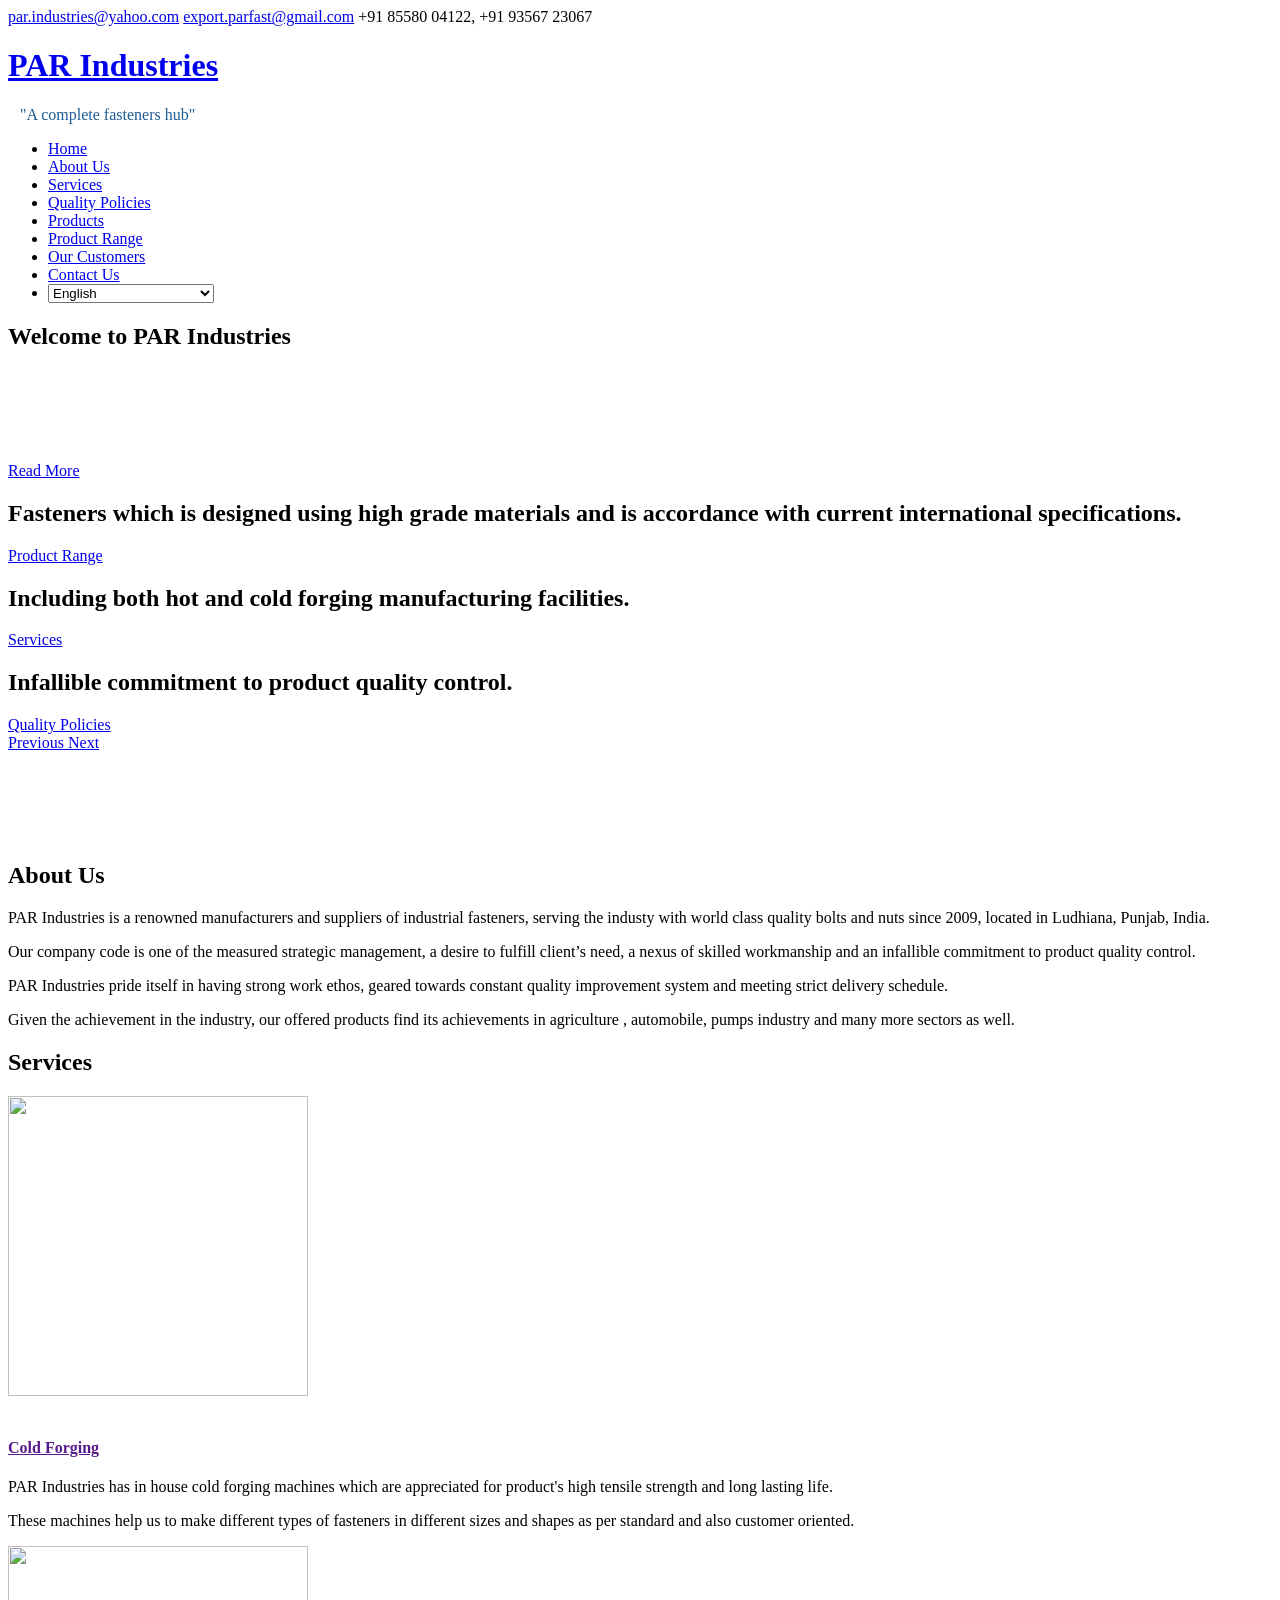
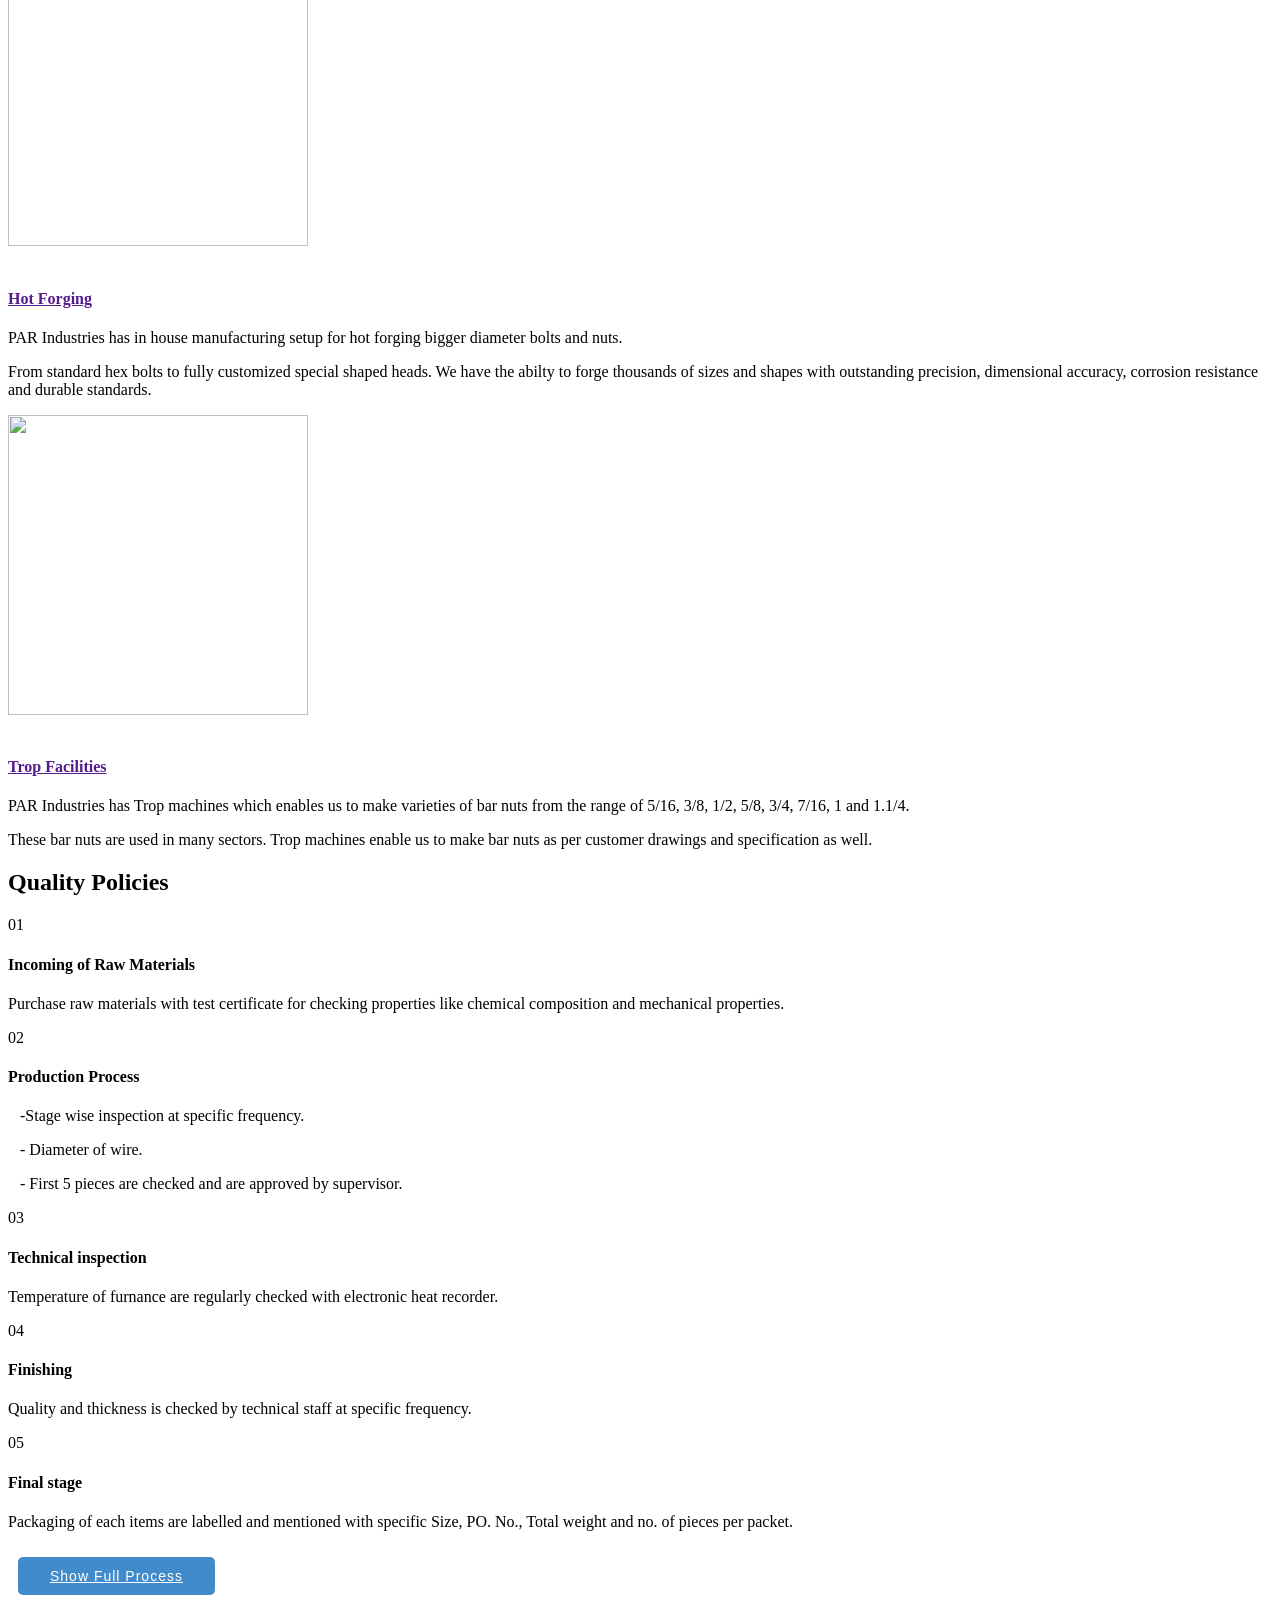
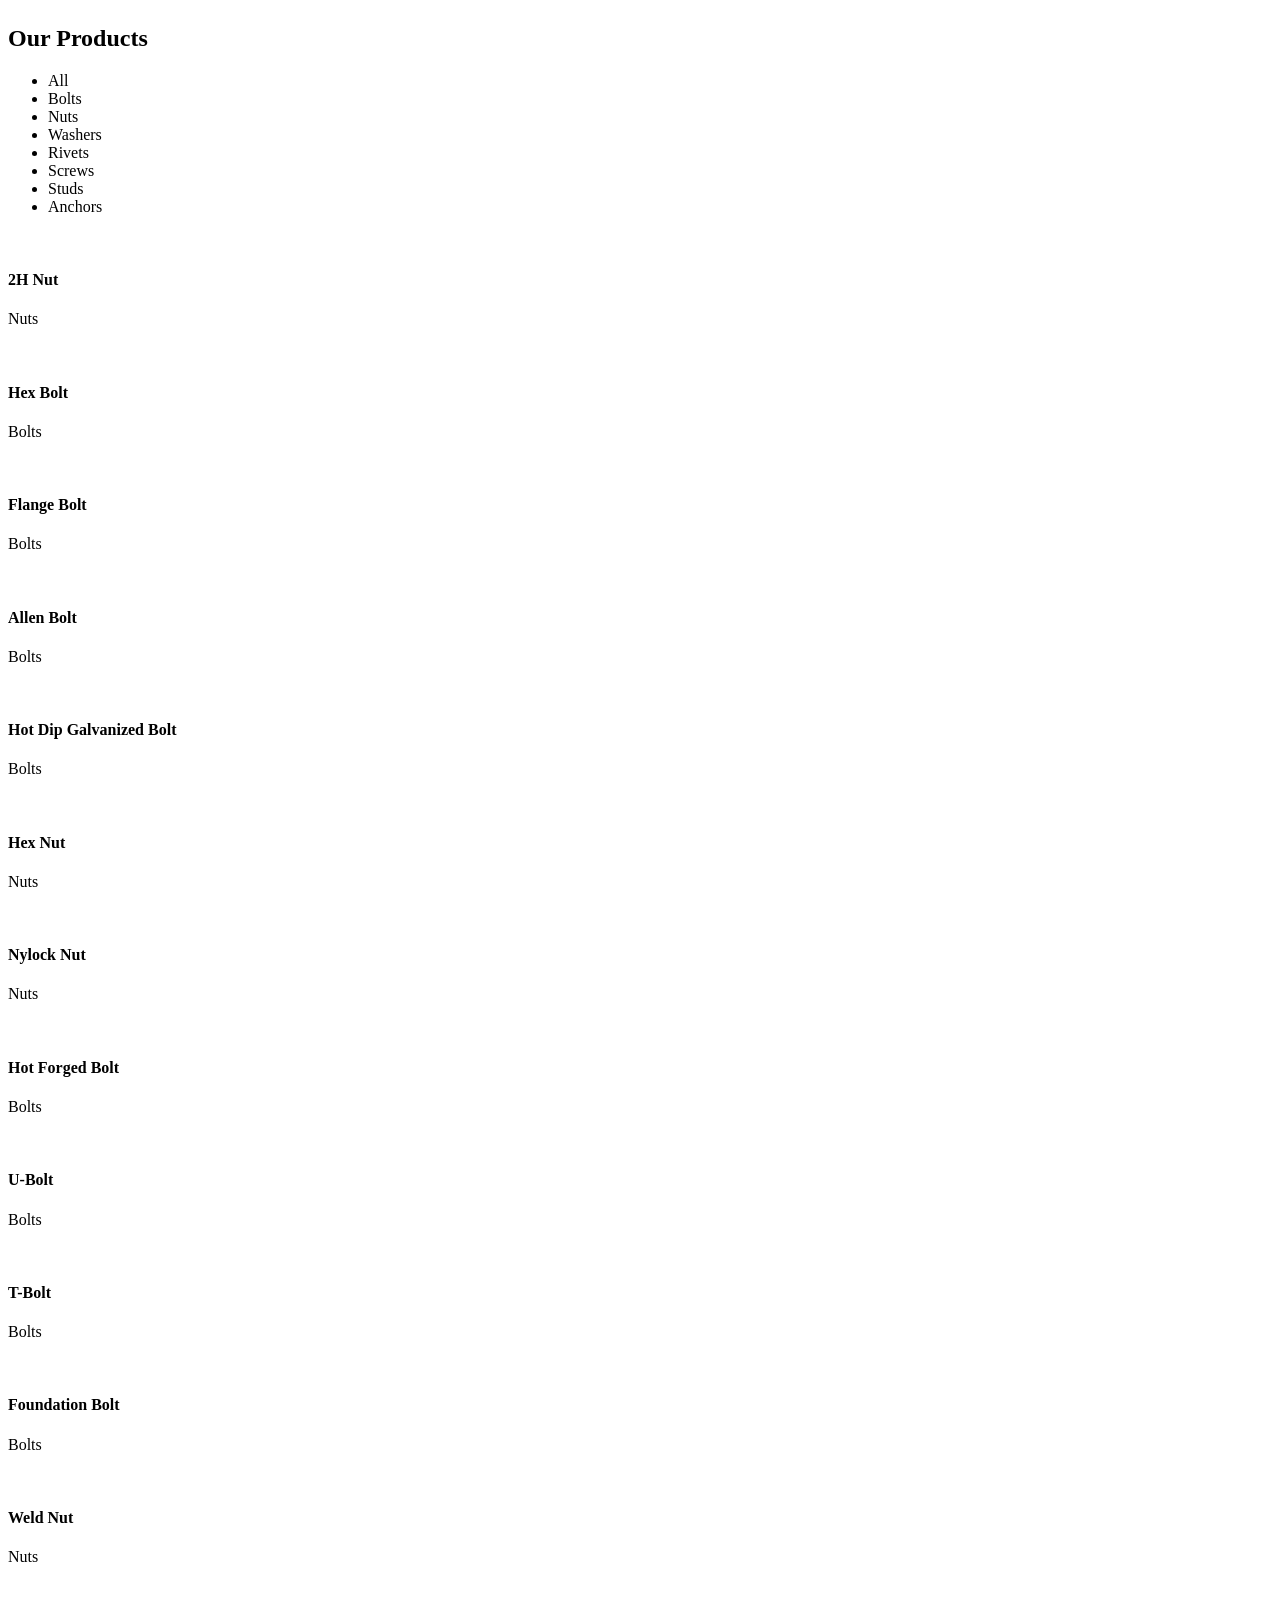
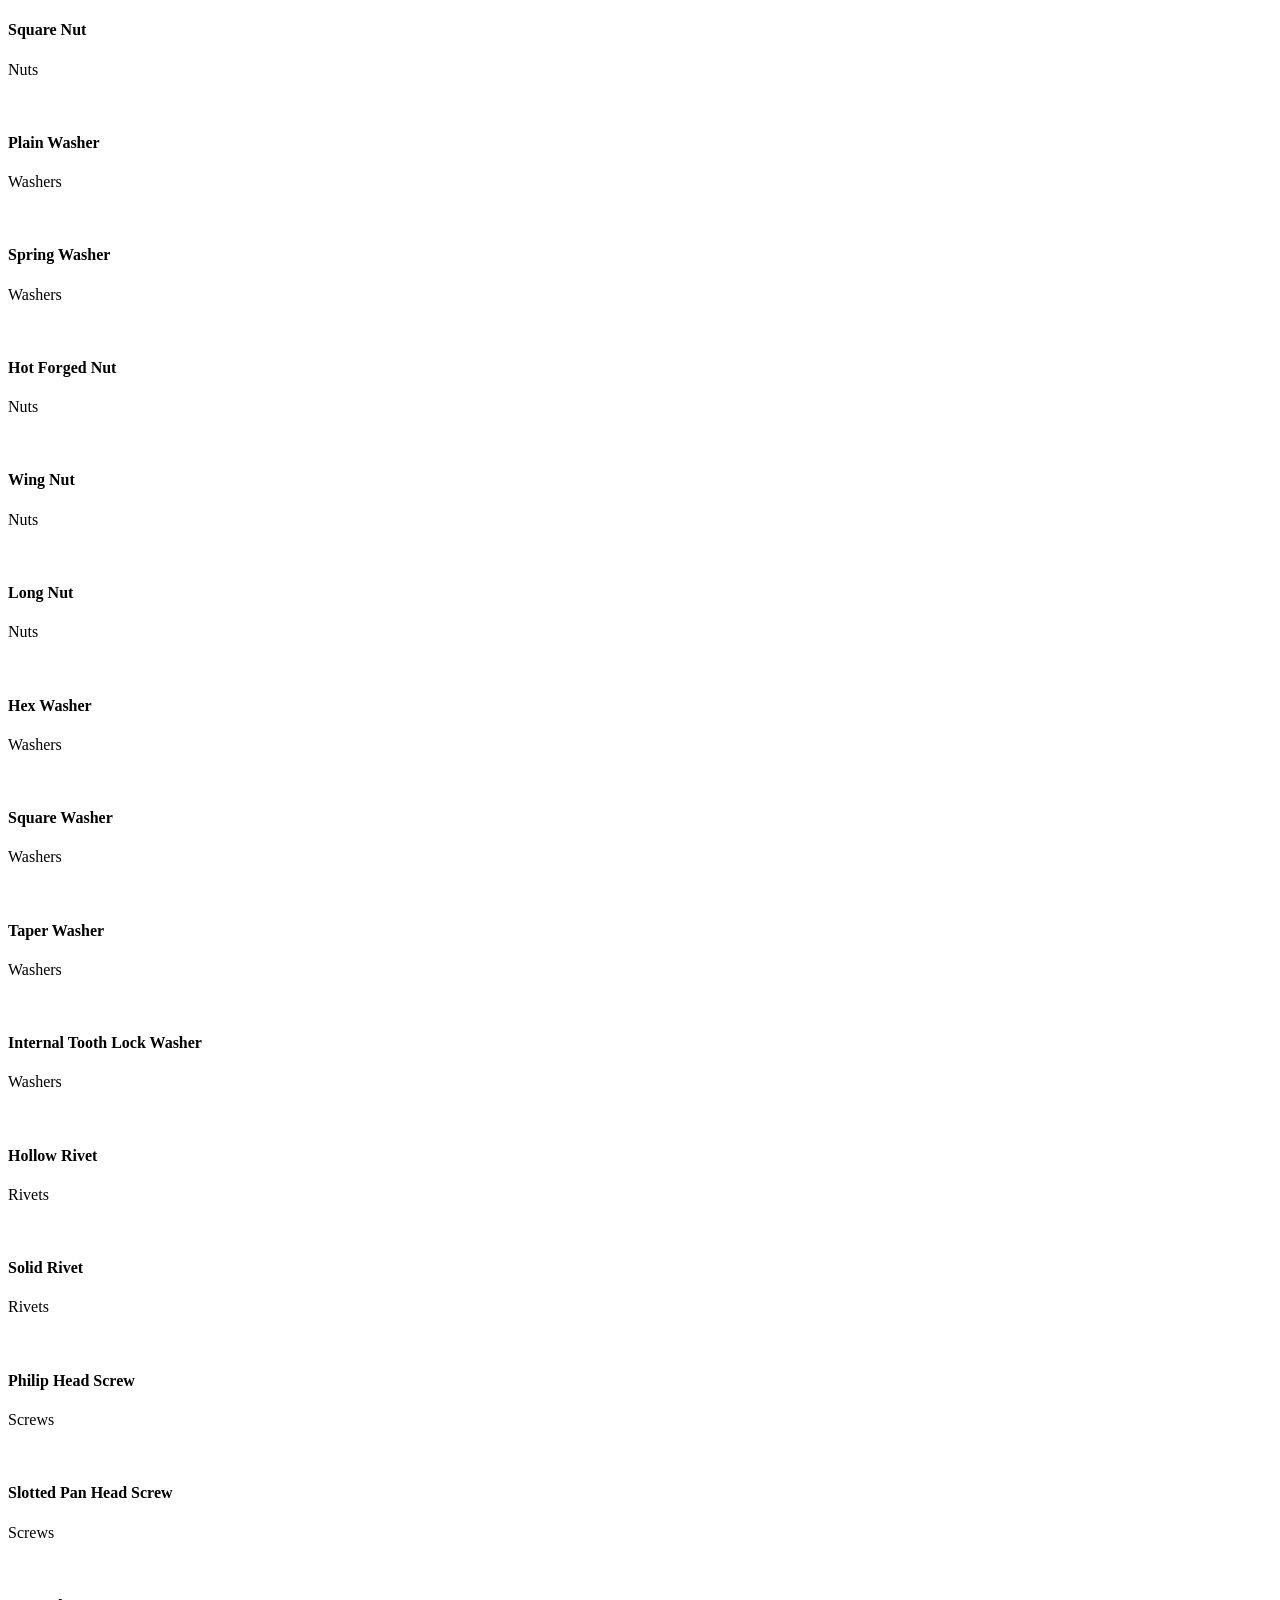
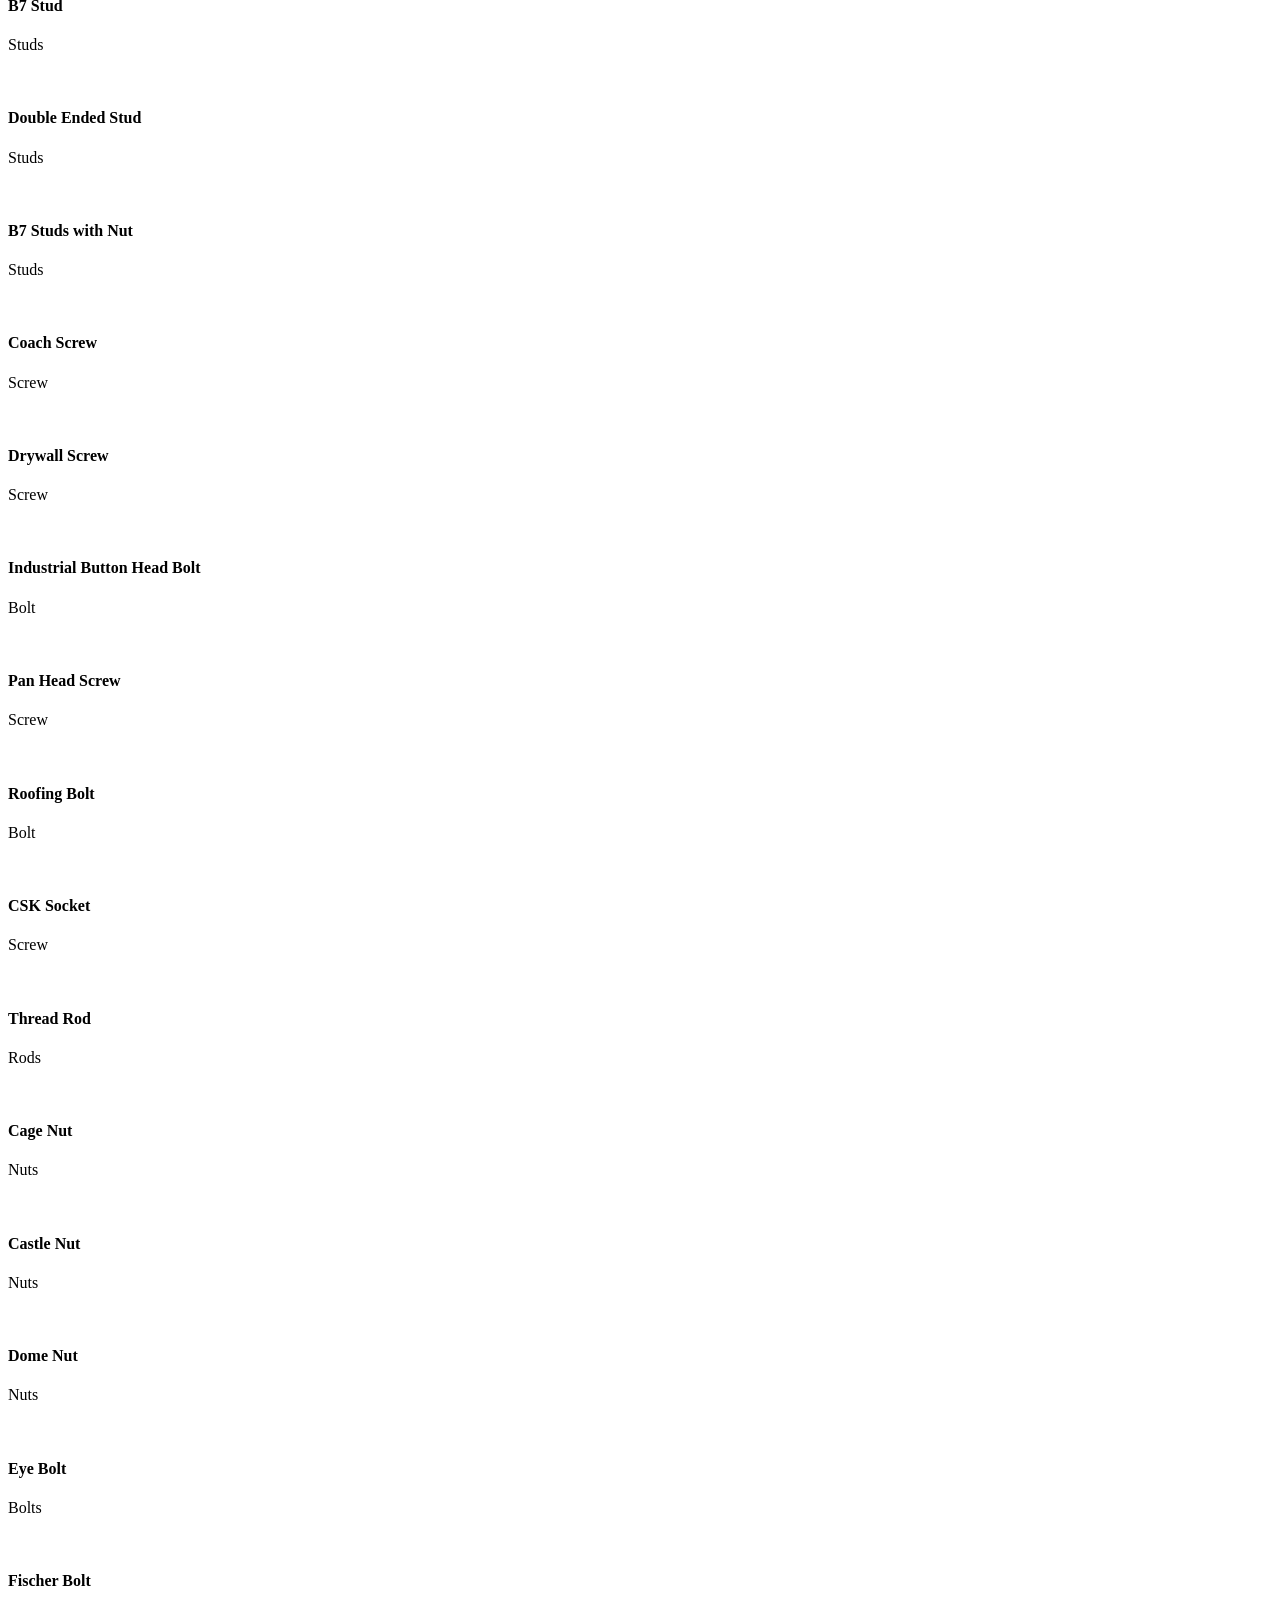
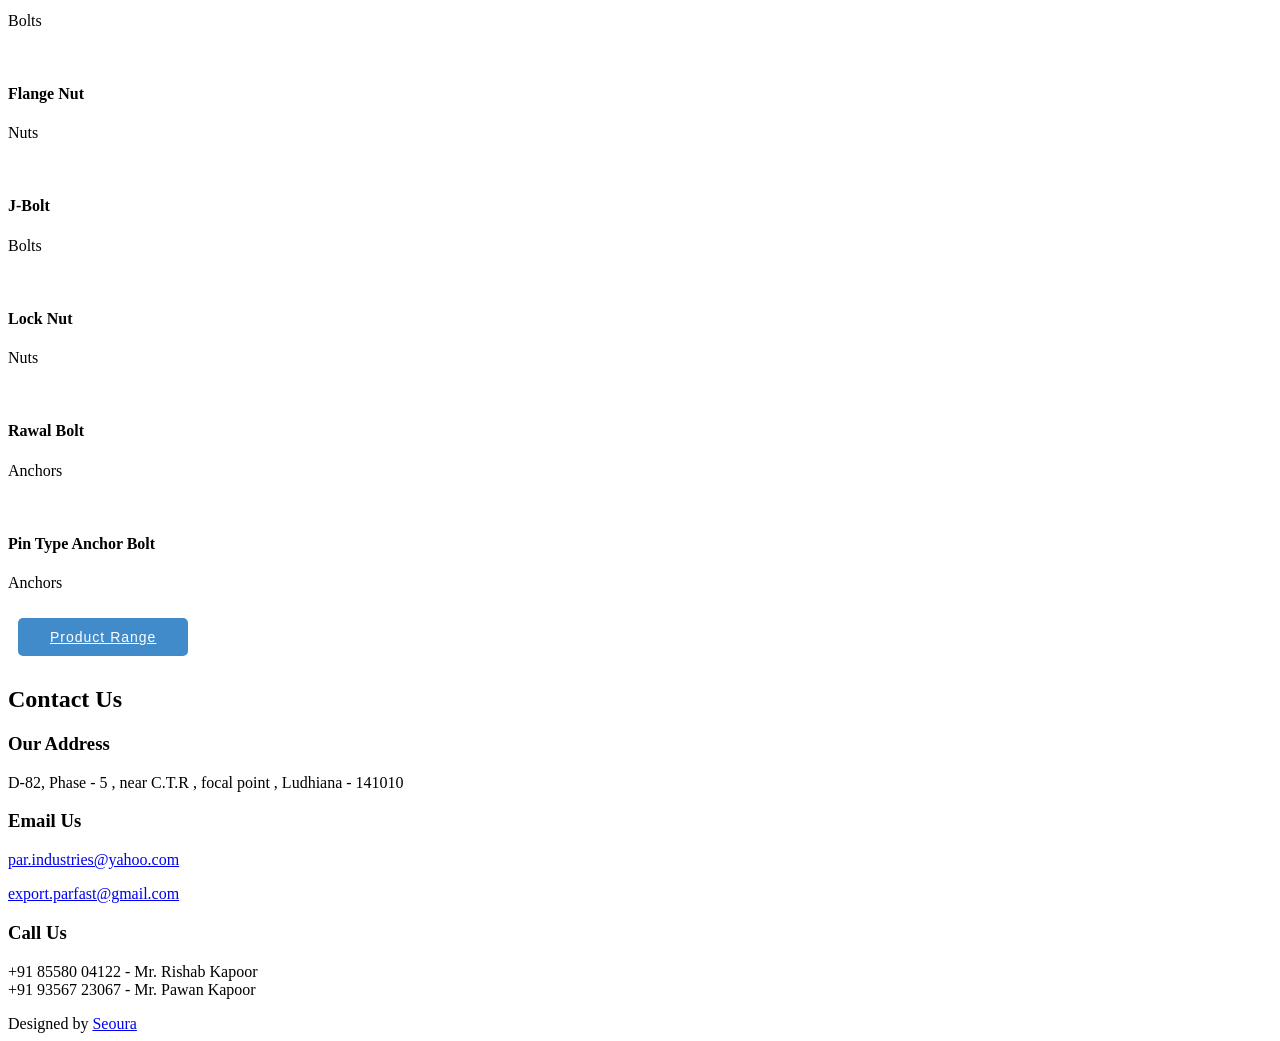
==== index.html @ 29e4476e "Add files via upload" ====
<!DOCTYPE html>
<html lang="en">

<head>
  <meta charset="utf-8">
  <meta content="width=device-width, initial-scale=1.0" name="viewport">

  <title>PAR Industries</title>
  <meta content="PAR Industries Ludhiana" name="descriptison">
  <meta content="" name="keywords">

  <!-- Favicons -->
  <link href="assets/img/favicon.png" rel="icon">
  <link href="assets/img/apple-touch-icon.png" rel="apple-touch-icon">

  <!-- Google Fonts -->
  <link
    href="https://fonts.googleapis.com/css?family=Open+Sans:300,300i,400,400i,600,600i,700,700i|Raleway:300,300i,400,400i,600,600i,700,700i,900"
    rel="stylesheet">

  <!-- Vendor CSS Files -->
  <link href="assets/vendor/bootstrap/css/bootstrap.min.css" rel="stylesheet">
  <link href="assets/vendor/icofont/icofont.min.css" rel="stylesheet">
  <link href="assets/vendor/boxicons/css/boxicons.min.css" rel="stylesheet">
  <link href="assets/vendor/animate.css/animate.min.css" rel="stylesheet">
  <link href="assets/vendor/venobox/venobox.css" rel="stylesheet">
  <link href="assets/vendor/owl.carousel/assets/owl.carousel.min.css" rel="stylesheet">
  <link href="assets/vendor/aos/aos.css" rel="stylesheet">

  <!-- Template Main CSS File -->
  <link href="assets/css/style.css" rel="stylesheet">

</head>

<body>

  <!-- ======= Top Bar ======= -->
  <section id="topbar" class="d-none d-lg-block">
    <div class="container-fluid clearfix">
      <div class="contact-info float-left">
        <i class="icofont-envelope"></i><a href="mailto:par.industries@yahoo.com">par.industries@yahoo.com</a>
        <i class="icofont-envelope"></i><a href="mailto:export.parfast@gmail.com">export.parfast@gmail.com</a>
        <i class="icofont-phone"></i> +91 85580 04122, +91 93567 23067
      </div>
      <div class="social-links float-right">
        <a href="https://www.instagram.com/parfastners/" class="instagram"><i class="icofont-instagram"></i></a>
      </div>
    </div>
  </section>

  <!-- ======= Header ======= -->
  <header id="header">
    <div class="container-fluid">

      <div class="logo float-left"></a>
        <h1 class="text-light"><a href="https://www.parfastenersindia.com/"><span>PAR
              Industries</span></a></h1>
        <a href="https://www.parfastenersindia.com/"><img src="assets/img/logo.png" alt="" class="img-fluid"></a>
        <h7 style="color: #1C5C93" ;>&nbsp;&nbsp;<span>"A complete fasteners hub"</span><span>
          </span></h7>

      </div>

      <nav class="nav-menu float-right d-none d-lg-block">
        <ul>
          <li class="active"><a href="https://www.parfastenersindia.com/" class="data-menu-home">Home</a></li>
          <li><a href="#about" class="data-menu-about">About Us</a></li>
          <li><a href="#services" class="data-menu-services">Services</a></li>
          <li><a href="#quality" class="data-menu-quality">Quality Policies</a></li>
          <li><a href="#portfolio" class="data-menu-products">Products</a></li>
          <li><a href="https://www.parfastenersindia.com/productsRange.html" class="data-menu-product-range">Product
              Range</a></li>
          <li><a href="https://www.parfastenersindia.com/ourCustomers.html" class="data-menu-customers">Our
              Customers</a></li>
          <li><a href="#contact" class="data-menu-contact">Contact Us</a></li>
          <li>
            <select id="langSelect" data-no-translate class="select" onchange="changeLanguage(this.value)">
              <option value="en">English</option>
              <option value="de">Deutsch (German)</option>
              <option value="es">Español (Spanish)</option>
              <option value="fr">Français (French)</option>
              <option value="it">Italiano (Italian)</option>
              <option value="ar">العربية (Arabic)</option>
              <option value="pt">Português (Portuguese)</option>
              <option value="nl">Nederlands (Dutch)</option>
              <option value="pl">Polski (Polish)</option>
              <option value="tr">Türkçe (Turkish)</option>
              <option value="ja">日本語 (Japanese)</option>
              <option value="ko">한국어 (Korean)</option>
              <option value="ru">Русский (Russian)</option>
              <option value="vi">Tiếng Việt (Vietnamese)</option>
              <option value="hi">हिन्दी (Hindi)</option>
            </select>
          </li>
        </ul>
      </nav><!-- .nav-menu -->

    </div>
  </header>
  <!-- End Header -->

  <!-- ======= Hero Section ======= -->
  <section id="hero">
    <div class="hero-container">
      <div id="heroCarousel" class="carousel slide carousel-fade" data-ride="carousel">

        <ol class="carousel-indicators" id="hero-carousel-indicators"></ol>

        <div class="carousel-inner" role="listbox">

          <!-- Slide 1 -->
          <div class="carousel-item active" style="background-image: url('assets/img/slide/a1.jpg');">
            <div class="carousel-container">
              <div class="carousel-content container">
                <h2 class="animate__animated animate__fadeInDown">Welcome to <span class="data-slide1-title-span">PAR
                    Industries</span></h2>
                <h3 class="animate__animated animate__fadeInDown data-slide1-subtitle"
                  style="  color: #fff;margin-bottom: 30px;font-size: 38px;font-weight: 800;">The leading fasteners
                  manufacturers in India!</h3>
                <a href="#about"
                  class="btn-get-started animate__animated animate__fadeInUp scrollto data-btn-read-more">Read More</a>
              </div>
            </div>
          </div>

          <!-- Slide 2 -->
          <div class="carousel-item" style="background-image: url('assets/img/slide/a3.jpg');">
            <div class="carousel-container">
              <div class="carousel-content container">
                <h2 class="animate__animated animate__fadeInDown data-slide2-title">Fasteners which is designed using
                  high grade materials and is accordance with current international specifications.</h2>
                <a href="https://www.parfastenersindia.com/productsRange.html"
                  class="btn-get-started animate__animated animate__fadeInUp scrollto data-btn-product-range">Product
                  Range</a>

              </div>
            </div>
          </div>

          <div class="carousel-item" style="background-image: url('assets/img/slide/a2.jpg');">
            <div class="carousel-container">
              <div class="carousel-content container">
                <h2 class="animate__animated animate__fadeInDown data-slide3-title">Including both hot and cold forging
                  manufacturing facilities.</h2>
                <a href="#services"
                  class="btn-get-started animate__animated animate__fadeInUp scrollto data-btn-services">Services</a>

              </div>
            </div>
          </div>
          <!-- Slide 4 -->
          <div class="carousel-item" style="background-image: url('assets/img/slide/a4.jpg');">
            <div class="carousel-container">
              <div class="carousel-content container">
                <h2 class="animate__animated animate__fadeInDown data-slide4-title">Infallible commitment to product
                  quality control.</h2>

                <a href="#quality"
                  class="btn-get-started animate__animated animate__fadeInUp scrollto data-btn-quality-policies">Quality
                  Policies</a>
              </div>
            </div>
          </div>
          <!-- Slide 5 -->

        </div>

        <a class="carousel-control-prev" href="#heroCarousel" role="button" data-slide="prev">
          <span class="carousel-control-prev-icon icofont-rounded-left" aria-hidden="true"></span>
          <span class="sr-only">Previous</span>
        </a>
        <a class="carousel-control-next" href="#heroCarousel" role="button" data-slide="next">
          <span class="carousel-control-next-icon icofont-rounded-right" aria-hidden="true"></span>
          <span class="sr-only">Next</span>
        </a>

      </div>
    </div>
  </section><!-- End Hero -->

  <main id="main">

    <!-- ======= About Us Section ======= -->
    <section id="about" class="about">
      <div class="container">

        <div class="row no-gutters">
          <div class="col-lg-6 video-box">
            <br><br><br><br>
            <img src="assets/img/about.jpg" class="img-fluid" alt="">
          </div>

          <div class="col-lg-6 d-flex flex-column justify-content-center about-content">

            <div class="section-title">
              <h2 class="data-about-title">About Us</h2>
              <p class="data-about-intro">PAR Industries is a renowned manufacturers and suppliers of industrial
                fasteners, serving the industy with world class quality bolts and nuts since 2009, located in Ludhiana,
                Punjab, India.</p>
            </div>

            <div class="icon-box" data-aos="fade-up" data-aos-delay="100">
              <div class="icon"><i class="bx bx-happy-beaming"></i></div>
              <p class="description data-about-feature1">Our company code is one of the measured strategic management, a
                desire to fulfill client’s need, a nexus of skilled workmanship and an infallible commitment to product
                quality control.</p>
            </div>

            <div class="icon-box" data-aos="fade-up" data-aos-delay="100">
              <div class="icon"><i class="bx bx-bolt-circle"></i></div>
              <p class="description data-about-feature2">PAR Industries pride itself in having strong work ethos, geared
                towards constant quality improvement system and meeting strict delivery schedule.</p>
            </div>
            <div class="icon-box" data-aos="fade-up" data-aos-delay="100">
              <div class="icon"><i class="bx bx-pie-chart-alt-2"></i></div>
              <p class="description data-about-feature3">Given the achievement in the industry, our offered products
                find its achievements in agriculture , automobile, pumps industry and many more sectors as well.</p>
            </div>

          </div>
        </div>

      </div>
    </section>
    <!-- End About Us Section -->


    <!-- Start Services Section -->
    <section id="services" class="services">
      <div class="container">

        <div class="section-title">
          <h2 class="data-services-title">Services</h2>
        </div>

        <div class="row">
          <div class="col-lg-4 col-md-6 icon-box" data-aos="fade-up">
            <div class="icon"><img src="assets/img/services/cold.jpg" width="300" height="300" alt=""
                class="animate__animated animate__fadeInDown"></div>
            <br>
            <h4 class="title"><a href="" class="data-service1-name">Cold Forging</a></h4>
            <p class="description data-service1-desc1">PAR Industries has in house cold forging machines which are
              appreciated for product's high tensile strength and long lasting life.</p>
            <p class="description data-service1-desc2">These machines help us to make different types of fasteners in
              different sizes and shapes as per standard and also customer oriented.</p>
          </div>

          <div class="col-lg-4 col-md-6 icon-box" data-aos="fade-up">
            <div class="icon"><img src="assets/img/services/hot.jpg" width="300" height="300" alt=""
                class="animate__animated animate__fadeInDown"></div>
            <br>
            <h4 class="title"><a href="" class="data-service2-name">Hot Forging</a></h4>
            <p class="description data-service2-desc1">PAR Industries has in house manufacturing setup for hot forging
              bigger diameter bolts and nuts.</p>
            <p class="description data-service2-desc2">From standard hex bolts to fully customized special shaped heads.
              We have the abilty to forge thousands of sizes and shapes with outstanding precision, dimensional
              accuracy, corrosion resistance and durable standards.</p>
          </div>
          <div class="col-lg-4 col-md-6 icon-box" data-aos="fade-up">
            <div class="icon"><img src="assets/img/services/other.jpg" width="300" height="300" alt=""
                class="animate__animated animate__fadeInDown"></div>
            <br>
            <h4 class="title"><a href="" class="data-service3-name">Trop Facilities</a></h4>
            <p class="description data-service3-desc1">PAR Industries has Trop machines which enables us to make
              varieties of bar nuts from the range of 5/16, 3/8, 1/2, 5/8, 3/4, 7/16, 1 and 1.1/4.</p>
            <p class="description data-service3-desc2">These bar nuts are used in many sectors.
              Trop machines enable us to make bar nuts as per customer drawings and specification as well.</p>
          </div>
        </div>

      </div>
    </section>

    <!-- End Services Section -->
    <a id="quality"><a>
    <section class="about-lists">
      <div class="container">
        <div class="section-title">
          <h2 class="data-quality-title">Quality Policies</h2>
        </div>

        <div class="row no-gutters">

          <div class="col-lg-6 col-md-9 content-item" data-aos="fade-up">
            <span class="data-quality-num1">01</span>
            <h4 class="data-quality-step1-title">Incoming of Raw Materials</h4>
            <p class="data-quality-step1-desc">Purchase raw materials with test certificate for checking properties
              like chemical composition and mechanical properties.</p>
          </div>

          <div class="col-lg-6 col-md-9 content-item" data-aos="fade-up" data-aos-delay="100">
            <span class="data-quality-num2">02</span>
            <h4 class="data-quality-step2-title">Production Process</h4>
            <p class="data-quality-step2-desc1">&nbsp;&nbsp;&nbsp;-Stage wise inspection at specific frequency.</p>
            <p class="data-quality-step2-desc2">&nbsp;&nbsp;&nbsp;- Diameter of wire.</p>
            <p class="data-quality-step2-desc3">&nbsp;&nbsp;&nbsp;- First 5 pieces are checked and are approved by
              supervisor.</p>
          </div>

          <div class="col-lg-4 col-md-6 content-item" data-aos="fade-up" data-aos-delay="200">
            <span class="data-quality-num3">03</span>
            <h4 class="data-quality-step3-title"> Technical inspection</h4>
            <p class="data-quality-step3-desc">Temperature of furnance are regularly checked with electronic heat
              recorder.</p>
          </div>

          <div class="col-lg-4 col-md-6 content-item" data-aos="fade-up" data-aos-delay="300">
            <span class="data-quality-num4">04</span>
            <h4 class="data-quality-step4-title">Finishing</h4>
            <p class="data-quality-step4-desc">Quality and thickness is checked by technical staff at specific
              frequency.</p>
          </div>

          <div class="col-lg-4 col-md-6 content-item" data-aos="fade-up" data-aos-delay="400">
            <span class="data-quality-num5">05</span>
            <h4 class="data-quality-step5-title">Final stage</h4>
            <p class="data-quality-step5-desc">Packaging of each items are labelled and mentioned with specific
              Size, PO. No., Total weight and no. of pieces per packet.</p>
          </div>


        </div>






        <div class="text-center">
          <button type="button" class="btn btn-info" align="center" style="
font-weight: 500;
font-size: 14px;
letter-spacing: 1px;
display: inline-block;
padding: 12px 32px;
border-radius: 5px;
transition: 0.5s;
line-height: 1;
margin: 10px;
color: #fff;
-webkit-animation-delay: 0.8s;
animation-delay: 0.8s;
border: 0;
background: #428bca;"><a href="assets/img/pd.jpg" data-gevery="portfolioGeveryery" class="venobox"
              title="Process Diagram" style=" color: #fff;">Show Full Process</a></button>
        </div>


      </div>
    </section <!-- End About Lists Section -->

    <!-- ======= Our Portfolio Section ======= -->
    <section id="portfolio" class="portfolio section-bg">
      <div class="container" data-aos="fade-up" data-aos-delay="100">

        <div class="section-title">
          <h2>Our Products</h2>

        </div>
        <div class="row">
          <div class="col-lg-12">
            <ul id="portfolio-flters">
              <li data-filter="*" class="filter-active">All</li>
              <li data-filter=".filter-bolts">Bolts</li>
              <li data-filter=".filter-nuts">Nuts</li>
              <li data-filter=".filter-washers">Washers</li>
              <li data-filter=".filter-rivets">Rivets</li>
              <li data-filter=".filter-screws">Screws</li>
              <li data-filter=".filter-studs">Studs</li>
              <li data-filter=".filter-anchors">Anchors</li>
            </ul>
          </div>
        </div>

        <div class="row portfolio-container">


          <div class="col-lg-4 col-md-6 portfolio-item filter-nuts">
            <div class="portfolio-wrap">
              <img src="assets/img/portfolio/n1.jpg" class="img-fluid" alt="">
              <div class="portfolio-info">
                <h4>2H Nut</h4>
                <p>Nuts</p>
                <div class="portfolio-links">
                  <a href="assets/img/portfolio/n1.jpg" data-gevery="portfolioGeveryery" class="venobox"
                    title="Nuts"><i class="icofont-eye"></i></a>

                </div>
              </div>
            </div>
          </div>
          <div class="col-lg-4 col-md-6 portfolio-item filter-bolts">
            <div class="portfolio-wrap">
              <img src="assets/img/portfolio/b1.jpg" class="img-fluid" alt="">
              <div class="portfolio-info">
                <h4>Hex Bolt</h4>
                <p>Bolts</p>
                <div class="portfolio-links">
                  <a href="assets/img/portfolio/b1.jpg" data-gevery="portfolioGeveryery" class="venobox"
                    title="Bolts"><i class="icofont-eye"></i></a>

                </div>
              </div>
            </div>
          </div>


          <div class="col-lg-4 col-md-6 portfolio-item filter-bolts">
            <div class="portfolio-wrap">
              <img src="assets/img/portfolio/b2.jpg" class="img-fluid" alt="">
              <div class="portfolio-info">
                <h4>Flange Bolt</h4>
                <p>Bolts</p>
                <div class="portfolio-links">
                  <a href="assets/img/portfolio/b2.jpg" data-gevery="portfolioGeveryery" class="venobox"
                    title="Bolts"><i class="icofont-eye"></i></a>

                </div>
              </div>
            </div>
          </div>
          <div class="col-lg-4 col-md-6 portfolio-item filter-bolts">
            <div class="portfolio-wrap">
              <img src="assets/img/portfolio/b5.jpg" class="img-fluid" alt="">
              <div class="portfolio-info">
                <h4>Allen Bolt</h4>
                <p>Bolts</p>
                <div class="portfolio-links">
                  <a href="assets/img/portfolio/b5.jpg" data-gevery="portfolioGeveryery" class="venobox"
                    title="Bolts"><i class="icofont-eye"></i></a>

                </div>
              </div>
            </div>
          </div>
          <div class="col-lg-4 col-md-6 portfolio-item filter-bolts">
            <div class="portfolio-wrap">
              <img src="assets/img/newpro/4.jpg" class="img-fluid" alt="">
              <div class="portfolio-info">
                <h4>Hot Dip Galvanized Bolt</h4>
                <p>Bolts</p>
                <div class="portfolio-links">
                  <a href="assets/img/newpro/4.jpg" data-gevery="portfolioGeveryery" class="venobox"
                    title="Bolts"><i class="icofont-eye"></i></a>

                </div>
              </div>
            </div>
          </div>



          <div class="col-lg-4 col-md-6 portfolio-item filter-nuts">
            <div class="portfolio-wrap">
              <img src="assets/img/portfolio/n11.jpg" class="img-fluid" alt="">
              <div class="portfolio-info">
                <h4>Hex Nut</h4>
                <p>Nuts</p>
                <div class="portfolio-links">
                  <a href="assets/img/portfolio/n11.jpg" data-gevery="portfolioGeveryery" class="venobox"
                    title="Nuts"><i class="icofont-eye"></i></a>

                </div>
              </div>
            </div>
          </div>


          <div class="col-lg-4 col-md-6 portfolio-item filter-nuts">
            <div class="portfolio-wrap">
              <img src="assets/img/portfolio/n3.jpg" class="img-fluid" alt="">
              <div class="portfolio-info">
                <h4>Nylock Nut</h4>
                <p>Nuts</p>
                <div class="portfolio-links">
                  <a href="assets/img/portfolio/n3.jpg" data-gevery="portfolioGeveryery" class="venobox"
                    title="Nuts"><i class="icofont-eye"></i></a>

                </div>
              </div>
            </div>
          </div>

          <div class="col-lg-4 col-md-6 portfolio-item filter-bolts">
            <div class="portfolio-wrap">
              <img src="assets/img/portfolio/b3.jpg" class="img-fluid" alt="">
              <div class="portfolio-info">
                <h4>Hot Forged Bolt</h4>
                <p>Bolts</p>
                <div class="portfolio-links">
                  <a href="assets/img/portfolio/b3.jpg" data-gevery="portfolioGeveryery" class="venobox"
                    title="Bolts"><i class="icofont-eye"></i></a>

                </div>
              </div>
            </div>
          </div>
          <div class="col-lg-4 col-md-6 portfolio-item filter-bolts">
            <div class="portfolio-wrap">
              <img src="assets/img/portfolio/b4.jpg" class="img-fluid" alt="">
              <div class="portfolio-info">
                <h4>U-Bolt</h4>
                <p>Bolts</p>
                <div class="portfolio-links">
                  <a href="assets/img/portfolio/b4.jpg" data-gevery="portfolioGeveryery" class="venobox"
                    title="Bolts"><i class="icofont-eye"></i></a>

                </div>
              </div>
            </div>
          </div>
          <div class="col-lg-4 col-md-6 portfolio-item filter-bolts">
            <div class="portfolio-wrap">
              <img src="assets/img/portfolio/b10.jpg" class="img-fluid" alt="">
              <div class="portfolio-info">
                <h4>T-Bolt</h4>
                <p>Bolts</p>
                <div class="portfolio-links">
                  <a href="assets/img/portfolio/b10.jpg" data-gevery="portfolioGeveryery" class="venobox"
                    title="Bolts"><i class="icofont-eye"></i></a>

                </div>
              </div>
            </div>
          </div>
          <div class="col-lg-4 col-md-6 portfolio-item filter-bolts">
            <div class="portfolio-wrap">
              <img src="assets/img/portfolio/b6.jpg" class="img-fluid" alt="">
              <div class="portfolio-info">
                <h4>Foundation Bolt</h4>
                <p>Bolts</p>
                <div class="portfolio-links">
                  <a href="assets/img/portfolio/b6.jpg" data-gevery="portfolioGeveryery" class="venobox"
                    title="Bolts"><i class="icofont-eye"></i></a>

                </div>
              </div>
            </div>
          </div>











          <div class="col-lg-4 col-md-6 portfolio-item filter-nuts">
            <div class="portfolio-wrap">
              <img src="assets/img/portfolio/n5.jpg" class="img-fluid" alt="">
              <div class="portfolio-info">
                <h4>Weld Nut</h4>
                <p>Nuts</p>
                <div class="portfolio-links">
                  <a href="assets/img/portfolio/n5.jpg" data-gevery="portfolioGeveryery" class="venobox"
                    title="Nuts"><i class="icofont-eye"></i></a>

                </div>
              </div>
            </div>
          </div>
          <div class="col-lg-4 col-md-6 portfolio-item filter-nuts">
            <div class="portfolio-wrap">
              <img src="assets/img/portfolio/n8.jpg" class="img-fluid" alt="">
              <div class="portfolio-info">
                <h4>Square Nut</h4>
                <p>Nuts</p>
                <div class="portfolio-links">
                  <a href="assets/img/portfolio/n8.jpg" data-gevery="portfolioGeveryery" class="venobox"
                    title="Nuts"><i class="icofont-eye"></i></a>

                </div>
              </div>
            </div>
          </div>

          <div class="col-lg-4 col-md-6 portfolio-item filter-washers">
            <div class="portfolio-wrap">
              <img src="assets/img/portfolio/w3.jpg" class="img-fluid" alt="">
              <div class="portfolio-info">
                <h4>Plain Washer</h4>
                <p>Washers</p>
                <div class="portfolio-links">
                  <a href="assets/img/portfolio/w3.jpg" data-gevery="portfolioGeveryery" class="venobox"
                    title="Washers"><i class="icofont-eye"></i></a>

                </div>
              </div>
            </div>
          </div>
          <div class="col-lg-4 col-md-6 portfolio-item filter-washers">
            <div class="portfolio-wrap">
              <img src="assets/img/portfolio/w5.jpg" class="img-fluid" alt="">
              <div class="portfolio-info">
                <h4>Spring Washer</h4>
                <p>Washers</p>
                <div class="portfolio-links">
                  <a href="assets/img/portfolio/w5.jpg" data-gevery="portfolioGeveryery" class="venobox"
                    title="Washers"><i class="icofont-eye"></i></a>

                </div>
              </div>
            </div>
          </div>

          <div class="col-lg-4 col-md-6 portfolio-item filter-nuts">
            <div class="portfolio-wrap">
              <img src="assets/img/portfolio/n6.jpg" class="img-fluid" alt="">
              <div class="portfolio-info">
                <h4>Hot Forged Nut</h4>
                <p>Nuts</p>
                <div class="portfolio-links">
                  <a href="assets/img/portfolio/n6.jpg" data-gevery="portfolioGeveryery" class="venobox"
                    title="Nuts"><i class="icofont-eye"></i></a>

                </div>
              </div>
            </div>
          </div>
          <div class="col-lg-4 col-md-6 portfolio-item filter-nuts">
            <div class="portfolio-wrap">
              <img src="assets/img/portfolio/n9.jpg" class="img-fluid" alt="">
              <div class="portfolio-info">
                <h4>Wing Nut</h4>
                <p>Nuts</p>
                <div class="portfolio-links">
                  <a href="assets/img/portfolio/n9.jpg" data-gevery="portfolioGeveryery" class="venobox"
                    title="Nuts"><i class="icofont-eye"></i></a>

                </div>
              </div>
            </div>
          </div>
          <div class="col-lg-4 col-md-6 portfolio-item filter-nuts">
            <div class="portfolio-wrap">
              <img src="assets/img/portfolio/n7.jpg" class="img-fluid" alt="">
              <div class="portfolio-info">
                <h4>Long Nut</h4>
                <p>Nuts</p>
                <div class="portfolio-links">
                  <a href="assets/img/portfolio/n7.jpg" data-gevery="portfolioGeveryery" class="venobox"
                    title="Nuts"><i class="icofont-eye"></i></a>

                </div>
              </div>
            </div>
          </div>



          <div class="col-lg-4 col-md-6 portfolio-item filter-washers">
            <div class="portfolio-wrap">
              <img src="assets/img/portfolio/w1.jpg" class="img-fluid" alt="">
              <div class="portfolio-info">
                <h4>Hex Washer</h4>
                <p>Washers</p>
                <div class="portfolio-links">
                  <a href="assets/img/portfolio/w1.jpg" data-gevery="portfolioGeveryery" class="venobox"
                    title="Washers"><i class="icofont-eye"></i></a>

                </div>
              </div>
            </div>
          </div>
          <div class="col-lg-4 col-md-6 portfolio-item filter-washers">
            <div class="portfolio-wrap">
              <img src="assets/img/portfolio/w4.jpg" class="img-fluid" alt="">
              <div class="portfolio-info">
                <h4>Square Washer</h4>
                <p>Washers</p>
                <div class="portfolio-links">
                  <a href="assets/img/portfolio/w4.jpg" data-gevery="portfolioGeveryery" class="venobox"
                    title="Washers"><i class="icofont-eye"></i></a>

                </div>
              </div>
            </div>
          </div>

          <div class="col-lg-4 col-md-6 portfolio-item filter-washers">
            <div class="portfolio-wrap">
              <img src="assets/img/portfolio/w6.jpg" class="img-fluid" alt="">
              <div class="portfolio-info">
                <h4>Taper Washer</h4>
                <p>Washers</p>
                <div class="portfolio-links">
                  <a href="assets/img/portfolio/w6.jpg" data-gevery="portfolioGeveryery" class="venobox"
                    title="Washers"><i class="icofont-eye"></i></a>

                </div>
              </div>
            </div>
          </div>
          <div class="col-lg-4 col-md-6 portfolio-item filter-washers">
            <div class="portfolio-wrap">
              <img src="assets/img/portfolio/w2.jpg" class="img-fluid" alt="">
              <div class="portfolio-info">
                <h4>Internal Tooth Lock Washer</h4>
                <p>Washers</p>
                <div class="portfolio-links">
                  <a href="assets/img/portfolio/w2.jpg" data-gevery="portfolioGeveryery" class="venobox"
                    title="Washers"><i class="icofont-eye"></i></a>

                </div>
              </div>
            </div>
          </div>

          <div class="col-lg-4 col-md-6 portfolio-item filter-rivets">
            <div class="portfolio-wrap">
              <img src="assets/img/portfolio/r1.jpg" class="img-fluid" alt="">
              <div class="portfolio-info">
                <h4>Hollow Rivet</h4>
                <p>Rivets</p>
                <div class="portfolio-links">
                  <a href="assets/img/portfolio/r1.jpg" data-gevery="portfolioGeveryery" class="venobox"
                    title="Rivets"><i class="icofont-eye"></i></a>

                </div>
              </div>
            </div>
          </div>

          <div class="col-lg-4 col-md-6 portfolio-item filter-rivets">
            <div class="portfolio-wrap">
              <img src="assets/img/portfolio/r2.jpg" class="img-fluid" alt="">
              <div class="portfolio-info">
                <h4>Solid Rivet</h4>
                <p>Rivets</p>
                <div class="portfolio-links">
                  <a href="assets/img/portfolio/r2.jpg" data-gevery="portfolioGeveryery" class="venobox"
                    title="Rivets"><i class="icofont-eye"></i></a>

                </div>
              </div>
            </div>
          </div>


          <div class="col-lg-4 col-md-6 portfolio-item filter-screws">
            <div class="portfolio-wrap">
              <img src="assets/img/portfolio/s1.jpg" class="img-fluid" alt="">
              <div class="portfolio-info">
                <h4>Philip Head Screw</h4>
                <p>Screws</p>
                <div class="portfolio-links">
                  <a href="assets/img/portfolio/s1.jpg" data-gevery="portfolioGeveryery" class="venobox"
                    title="Screws"><i class="icofont-eye"></i></a>

                </div>
              </div>
            </div>
          </div>

          <div class="col-lg-4 col-md-6 portfolio-item filter-screws">
            <div class="portfolio-wrap">
              <img src="assets/img/portfolio/s2.jpg" class="img-fluid" alt="">
              <div class="portfolio-info">
                <h4>Slotted Pan Head Screw</h4>
                <p>Screws</p>
                <div class="portfolio-links">
                  <a href="assets/img/portfolio/s2.jpg" data-gevery="portfolioGeveryery" class="venobox"
                    title="Screws"><i class="icofont-eye"></i></a>

                </div>
              </div>
            </div>
          </div>

          <div class="col-lg-4 col-md-6 portfolio-item filter-studs">
            <div class="portfolio-wrap">
              <img src="assets/img/portfolio/n2.jpg" class="img-fluid" alt="">
              <div class="portfolio-info">
                <h4>B7 Stud</h4>
                <p>Studs</p>
                <div class="portfolio-links">
                  <a href="assets/img/portfolio/n2.jpg" data-gevery="portfolioGeveryery" class="venobox"
                    title="Studs"><i class="icofont-eye"></i></a>

                </div>
              </div>
            </div>
          </div>
          <div class="col-lg-4 col-md-6 portfolio-item filter-studs">
            <div class="portfolio-wrap">
              <img src="assets/img/portfolio/d1.jpg" class="img-fluid" alt="">
              <div class="portfolio-info">
                <h4>Double Ended Stud</h4>
                <p>Studs</p>
                <div class="portfolio-links">
                  <a href="assets/img/portfolio/d1.jpg" data-gevery="portfolioGeveryery" class="venobox"
                    title="Studs"><i class="icofont-eye"></i></a>

                </div>
              </div>
            </div>
          </div>






          <div class="col-lg-4 col-md-6 portfolio-item filter-studs">
            <div class="portfolio-wrap">
              <img src="assets/img/newpro/1.jpg" class="img-fluid" alt="">
              <div class="portfolio-info">
                <h4>B7 Studs with Nut</h4>
                <p>Studs</p>
                <div class="portfolio-links">
                  <a href="assets/img/newpro/1.jpg" data-gevery="portfolioGeveryery" class="venobox"
                    title="Studs"><i class="icofont-eye"></i></a>

                </div>
              </div>
            </div>
          </div>


          <div class="col-lg-4 col-md-6 portfolio-item filter-screws">
            <div class="portfolio-wrap">
              <img src="assets/img/newpro/2.jpg" class="img-fluid" alt="">
              <div class="portfolio-info">
                <h4>Coach Screw</h4>
                <p>Screw</p>
                <div class="portfolio-links">
                  <a href="assets/img/newpro/2.jpg" data-gevery="portfolioGeveryery" class="venobox"
                    title="Screw"><i class="icofont-eye"></i></a>

                </div>
              </div>
            </div>
          </div>

          <div class="col-lg-4 col-md-6 portfolio-item filter-screws">
            <div class="portfolio-wrap">
              <img src="assets/img/newpro/3.jpg" class="img-fluid" alt="">
              <div class="portfolio-info">
                <h4>Drywall Screw</h4>
                <p>Screw</p>
                <div class="portfolio-links">
                  <a href="assets/img/newpro/3.jpg" data-gevery="portfolioGeveryery" class="venobox"
                    title="Screw"><i class="icofont-eye"></i></a>

                </div>
              </div>
            </div>
          </div>



          <div class="col-lg-4 col-md-6 portfolio-item filter-bolts">
            <div class="portfolio-wrap">
              <img src="assets/img/newpro/5.jpg" class="img-fluid" alt="">
              <div class="portfolio-info">
                <h4>Industrial Button Head Bolt</h4>
                <p>Bolt</p>
                <div class="portfolio-links">
                  <a href="assets/img/newpro/5.jpg" data-gevery="portfolioGeveryery" class="venobox"
                    title="Bolts"><i class="icofont-eye"></i></a>

                </div>
              </div>
            </div>
          </div>

          <div class="col-lg-4 col-md-6 portfolio-item filter-screws">
            <div class="portfolio-wrap">
              <img src="assets/img/newpro/6.jpg" class="img-fluid" alt="">
              <div class="portfolio-info">
                <h4>Pan Head Screw</h4>
                <p>Screw</p>
                <div class="portfolio-links">
                  <a href="assets/img/newpro/6.jpg" data-gevery="portfolioGeveryery" class="venobox"
                    title="Screws"><i class="icofont-eye"></i></a>

                </div>
              </div>
            </div>
          </div>

          <div class="col-lg-4 col-md-6 portfolio-item filter-bolts">
            <div class="portfolio-wrap">
              <img src="assets/img/newpro/7.jpg" class="img-fluid" alt="">
              <div class="portfolio-info">
                <h4>Roofing Bolt</h4>
                <p>Bolt</p>
                <div class="portfolio-links">
                  <a href="assets/img/newpro/7.jpg" data-gevery="portfolioGeveryery" class="venobox"
                    title="Bolts"><i class="icofont-eye"></i></a>

                </div>
              </div>
            </div>
          </div>

          <div class="col-lg-4 col-md-6 portfolio-item filter-screws">
            <div class="portfolio-wrap">
              <img src="assets/img/newpro/8.jpg" class="img-fluid" alt="">
              <div class="portfolio-info">
                <h4>CSK Socket</h4>
                <p>Screw</p>
                <div class="portfolio-links">
                  <a href="assets/img/newpro/8.jpg" data-gevery="portfolioGeveryery" class="venobox"
                    title="Studs"><i class="icofont-eye"></i></a>

                </div>
              </div>
            </div>
          </div>

          <div class="col-lg-4 col-md-6 portfolio-item filter-studs">
            <div class="portfolio-wrap">
              <img src="assets/img/newpro/9.jpg" class="img-fluid" alt="">
              <div class="portfolio-info">
                <h4>Thread Rod</h4>
                <p>Rods</p>
                <div class="portfolio-links">
                  <a href="assets/img/newpro/9.jpg" data-gevery="portfolioGeveryery" class="venobox" title="Rods"><i
                      class="icofont-eye"></i></a>

                </div>
              </div>
            </div>
          </div>
          <div class="col-lg-4 col-md-6 portfolio-item filter-nuts">
            <div class="portfolio-wrap">
              <img src="assets/img/newmore/1.jpg" class="img-fluid" alt="">
              <div class="portfolio-info">
                <h4>Cage Nut</h4>
                <p>Nuts</p>
                <div class="portfolio-links">
                  <a href="assets/img/newmore/1.jpg" data-gevery="portfolioGeveryery" class="venobox"
                    title="Nuts"><i class="icofont-eye"></i></a>

                </div>
              </div>
            </div>
          </div>
          <div class="col-lg-4 col-md-6 portfolio-item filter-nuts">
            <div class="portfolio-wrap">
              <img src="assets/img/newmore/2.jpg" class="img-fluid" alt="">
              <div class="portfolio-info">
                <h4>Castle Nut</h4>
                <p>Nuts</p>
                <div class="portfolio-links">
                  <a href="assets/img/newmore/2.jpg" data-gevery="portfolioGeveryery" class="venobox"
                    title="Nuts"><i class="icofont-eye"></i></a>

                </div>
              </div>
            </div>
          </div>
          <div class="col-lg-4 col-md-6 portfolio-item filter-nuts">
            <div class="portfolio-wrap">
              <img src="assets/img/newmore/3.jpg" class="img-fluid" alt="">
              <div class="portfolio-info">
                <h4>Dome Nut</h4>
                <p>Nuts</p>
                <div class="portfolio-links">
                  <a href="assets/img/newmore/3.jpg" data-gevery="portfolioGeveryery" class="venobox"
                    title="Nuts"><i class="icofont-eye"></i></a>

                </div>
              </div>
            </div>
          </div>
          <div class="col-lg-4 col-md-6 portfolio-item filter-bolts">
            <div class="portfolio-wrap">
              <img src="assets/img/newmore/4.jpg" class="img-fluid" alt="">
              <div class="portfolio-info">
                <h4>Eye Bolt</h4>
                <p>Bolts</p>
                <div class="portfolio-links">
                  <a href="assets/img/newmore/4.jpg" data-gevery="portfolioGeveryery" class="venobox"
                    title="Bolts"><i class="icofont-eye"></i></a>

                </div>
              </div>
            </div>
          </div>
          <div class="col-lg-4 col-md-6 portfolio-item filter-anchors">
            <div class="portfolio-wrap">
              <img src="assets/img/newmore/5.jpg" class="img-fluid" alt="">
              <div class="portfolio-info">
                <h4>Fischer Bolt</h4>
                <p>Bolts</p>
                <div class="portfolio-links">
                  <a href="assets/img/newmore/5.jpg" data-gevery="portfolioGeveryery" class="venobox"
                    title="Anchors"><i class="icofont-eye"></i></a>

                </div>
              </div>
            </div>
          </div>
          <div class="col-lg-4 col-md-6 portfolio-item filter-nuts">
            <div class="portfolio-wrap">
              <img src="assets/img/newmore/6.jpg" class="img-fluid" alt="">
              <div class="portfolio-info">
                <h4>Flange Nut</h4>
                <p>Nuts</p>
                <div class="portfolio-links">
                  <a href="assets/img/newmore/6.jpg" data-gevery="portfolioGeveryery" class="venobox"
                    title="Nuts"><i class="icofont-eye"></i></a>

                </div>
              </div>
            </div>
          </div>
          <div class="col-lg-4 col-md-6 portfolio-item filter-bolts">
            <div class="portfolio-wrap">
              <img src="assets/img/newmore/7.jpg" class="img-fluid" alt="">
              <div class="portfolio-info">
                <h4>J-Bolt</h4>
                <p>Bolts</p>
                <div class="portfolio-links">
                  <a href="assets/img/newmore/7.jpg" data-gevery="portfolioGeveryery" class="venobox"
                    title="Bolts"><i class="icofont-eye"></i></a>

                </div>
              </div>
            </div>
          </div>
          <div class="col-lg-4 col-md-6 portfolio-item filter-nuts">
            <div class="portfolio-wrap">
              <img src="assets/img/newmore/8.jpg" class="img-fluid" alt="">
              <div class="portfolio-info">
                <h4>Lock Nut</h4>
                <p>Nuts</p>
                <div class="portfolio-links">
                  <a href="assets/img/newmore/8.jpg" data-gevery="portfolioGeveryery" class="venobox"
                    title="Nuts"><i class="icofont-eye"></i></a>

                </div>
              </div>
            </div>
          </div>
          <div class="col-lg-4 col-md-6 portfolio-item filter-anchors">
            <div class="portfolio-wrap">
              <img src="assets/img/newmore/9.jpg" class="img-fluid" alt="">
              <div class="portfolio-info">
                <h4>Rawal Bolt</h4>
                <p>Anchors</p>
                <div class="portfolio-links">
                  <a href="assets/img/newmore/9.jpg" data-gevery="portfolioGeveryery" class="venobox"
                    title="Anchors"><i class="icofont-eye"></i></a>

                </div>
              </div>
            </div>
          </div>
          <div class="col-lg-4 col-md-6 portfolio-item filter-anchors">
            <div class="portfolio-wrap">
              <img src="assets/img/newmore/10.jpg" class="img-fluid" alt="">
              <div class="portfolio-info">
                <h4>Pin Type Anchor Bolt</h4>
                <p>Anchors</p>
                <div class="portfolio-links">
                  <a href="assets/img/newmore/10.jpg" data-gevery="portfolioGeveryery" class="venobox"
                    title="Anchors"><i class="icofont-eye"></i></a>

                </div>
              </div>
            </div>
          </div>

        </div>

      </div>

      <div class="text-center">
        <button type="button" class="btn btn-info" align="center" style="
font-weight: 500;
font-size: 14px;
letter-spacing: 1px;
display: inline-block;
padding: 12px 32px;
border-radius: 5px;
transition: 0.5s;
line-height: 1;
margin: 10px;
color: #fff;
-webkit-animation-delay: 0.8s;
animation-delay: 0.8s;
border: 0;
background: #428bca;"><a href="https://www.parfastenersindia.com/productsRange.html" style=" color: #fff;">Product
            Range</a></button>
      </div>
    </section><!-- End Our Portfolio Section -->


    </section>
    <!-- End Our Team Section -->

    <!-- ======= Contact Us Section ======= -->
    <section id="contact" class="contact">
      <div class="container">

        <div class="section-title">
          <h2 class="data-contact-title">Contact Us</h2>
        </div>

        <div class="row">

          <div class="col-lg-6 d-flex align-items-stretch" data-aos="fade-up">
            <div class="info-box">
              <i class="bx bx-map"></i>
              <h3 class="data-contact-address-title">Our Address</h3>
              <p class="data-contact-address-text">D-82, Phase - 5 , near C.T.R , focal point , Ludhiana - 141010
              </p>
            </div>
          </div>

          <div class="col-lg-3 d-flex align-items-stretch" data-aos="fade-up" data-aos-delay="100">
            <div class="info-box">
              <i class="bx bx-envelope"></i>
              <h3 class="data-contact-email-title">Email Us</h3>
              <a href="mailto:par.industries@yahoo.com">
                <p class="data-contact-email-1">par.industries@yahoo.com</p>
              </a>
              <a href="mailto:par.export.parfast@gmail.com">
                <p class="data-contact-email-2">export.parfast@gmail.com</p>
              </a>

            </div>
          </div>



          <div class="col-lg-3 d-flex align-items-stretch" data-aos="fade-up" data-aos-delay="200">
            <div class="info-box ">
              <i class="bx bx-phone-call"></i>
              <h3 class="data-contact-phone-title">Call Us</h3>
              <p class="data-contact-phone-text"><span class="data-contact-phone-1">+91 85580 04122 - Mr. Rishab
                  Kapoor</span><br><span class="data-contact-phone-2">+91 93567 23067 - Mr. Pawan Kapoor</span></p>
            </div>
          </div>


        </div>

      </div>
    </section>
    <!-- End Contact Us Section -->

  </main><!-- End #main -->

  <!-- ======= Footer ======= -->
  <footer id="footer">
    <div class="container">
      <div class="credits" data-unique="footer-credits">
        Designed by <a href="https://www.seoura.com">Seoura</a>
      </div>
    </div>
  </footer>

  <a href="#" class="back-to-top"><i class="icofont-simple-up"></i></a>

  <!-- Vendor JS Files -->
  <script src="assets/vendor/jquery/jquery.min.js"></script>
  <script src="assets/vendor/bootstrap/js/bootstrap.bundle.min.js"></script>
  <script src="assets/vendor/jquery.easing/jquery.easing.min.js"></script>
  <script src="assets/vendor/php-email-form/validate.js"></script>
  <script src="assets/vendor/jquery-sticky/jquery.sticky.js"></script>
  <script src="assets/vendor/venobox/venobox.min.js"></script>
  <script src="assets/vendor/waypoints/jquery.waypoints.min.js"></script>
  <script src="assets/vendor/counterup/counterup.min.js"></script>
  <script src="assets/vendor/owl.carousel/owl.carousel.min.js"></script>
  <script src="assets/vendor/isotope-layout/isotope.pkgd.min.js"></script>
  <script src="assets/vendor/aos/aos.js"></script>

  <!-- Template Main JS File -->
  <script src="assets/js/main.js"></script>
  <script src="assets/js/lang.js"></script>

</body>

</html>
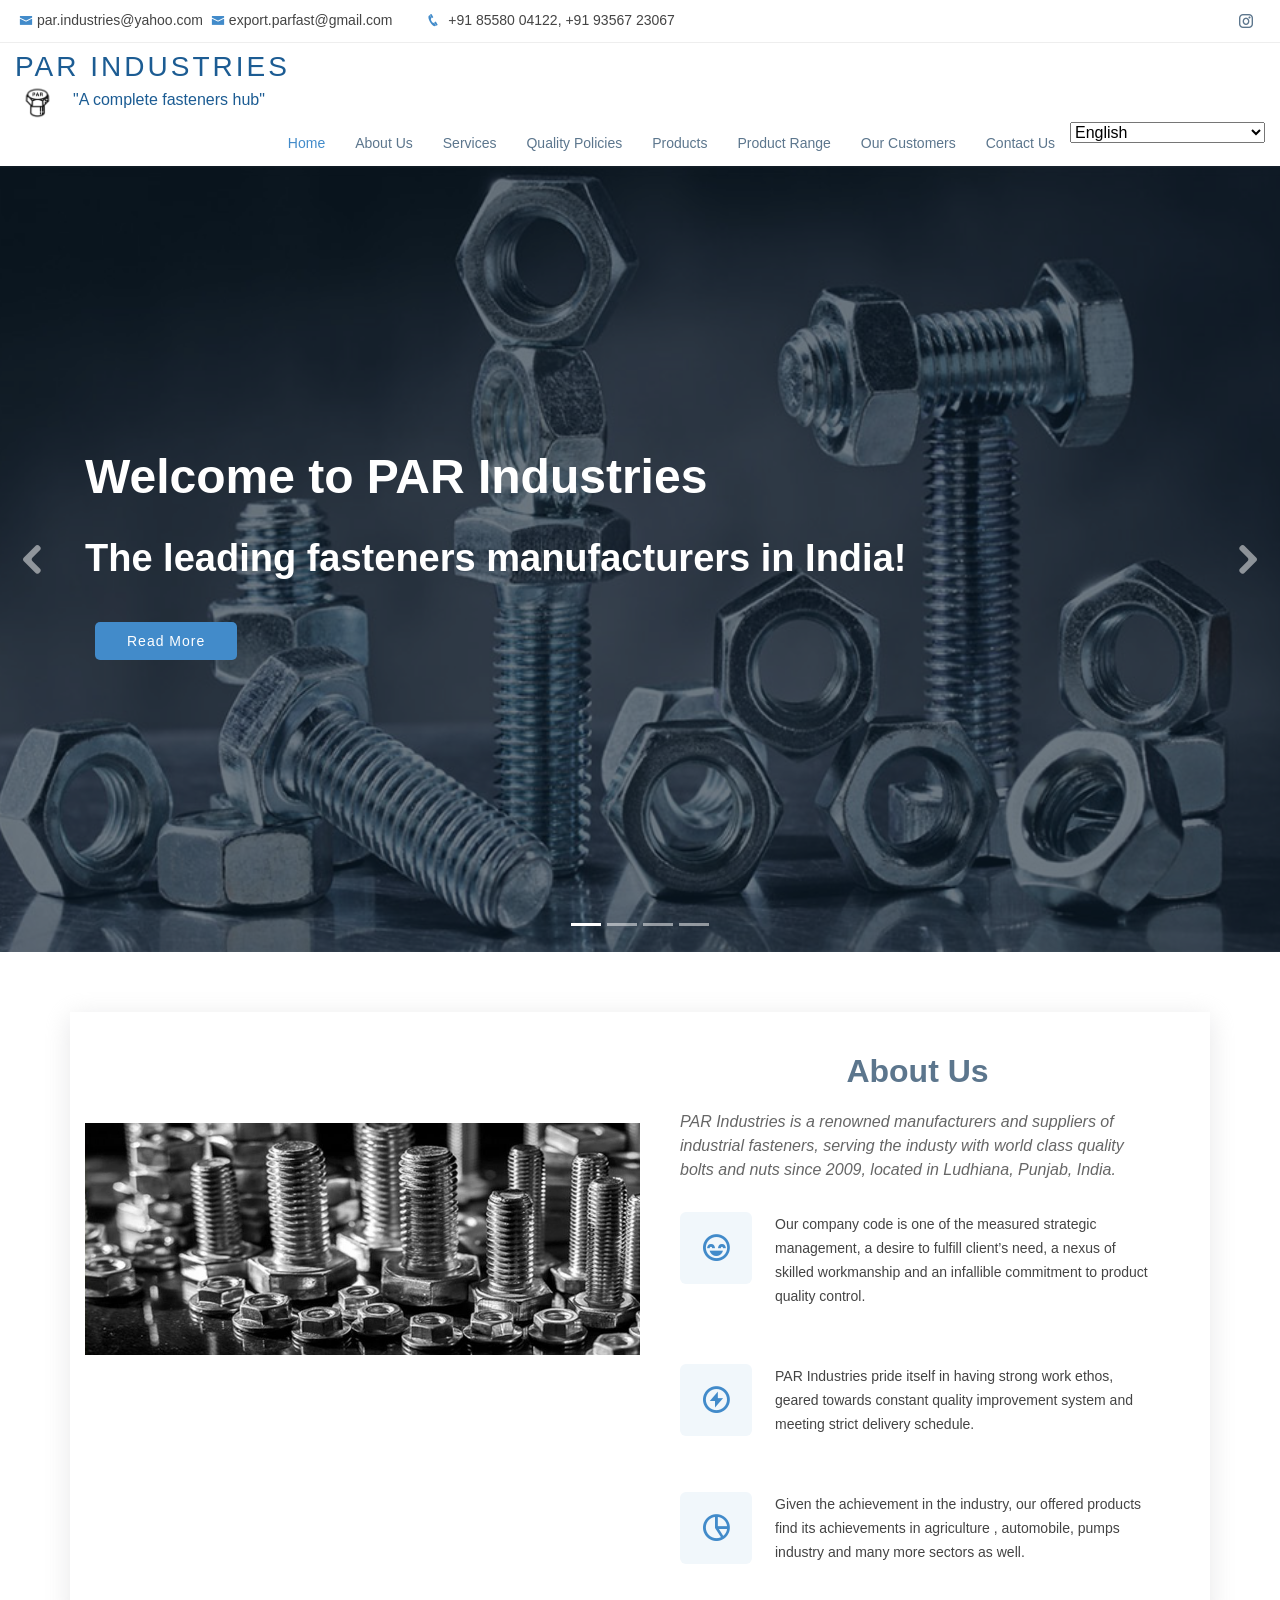
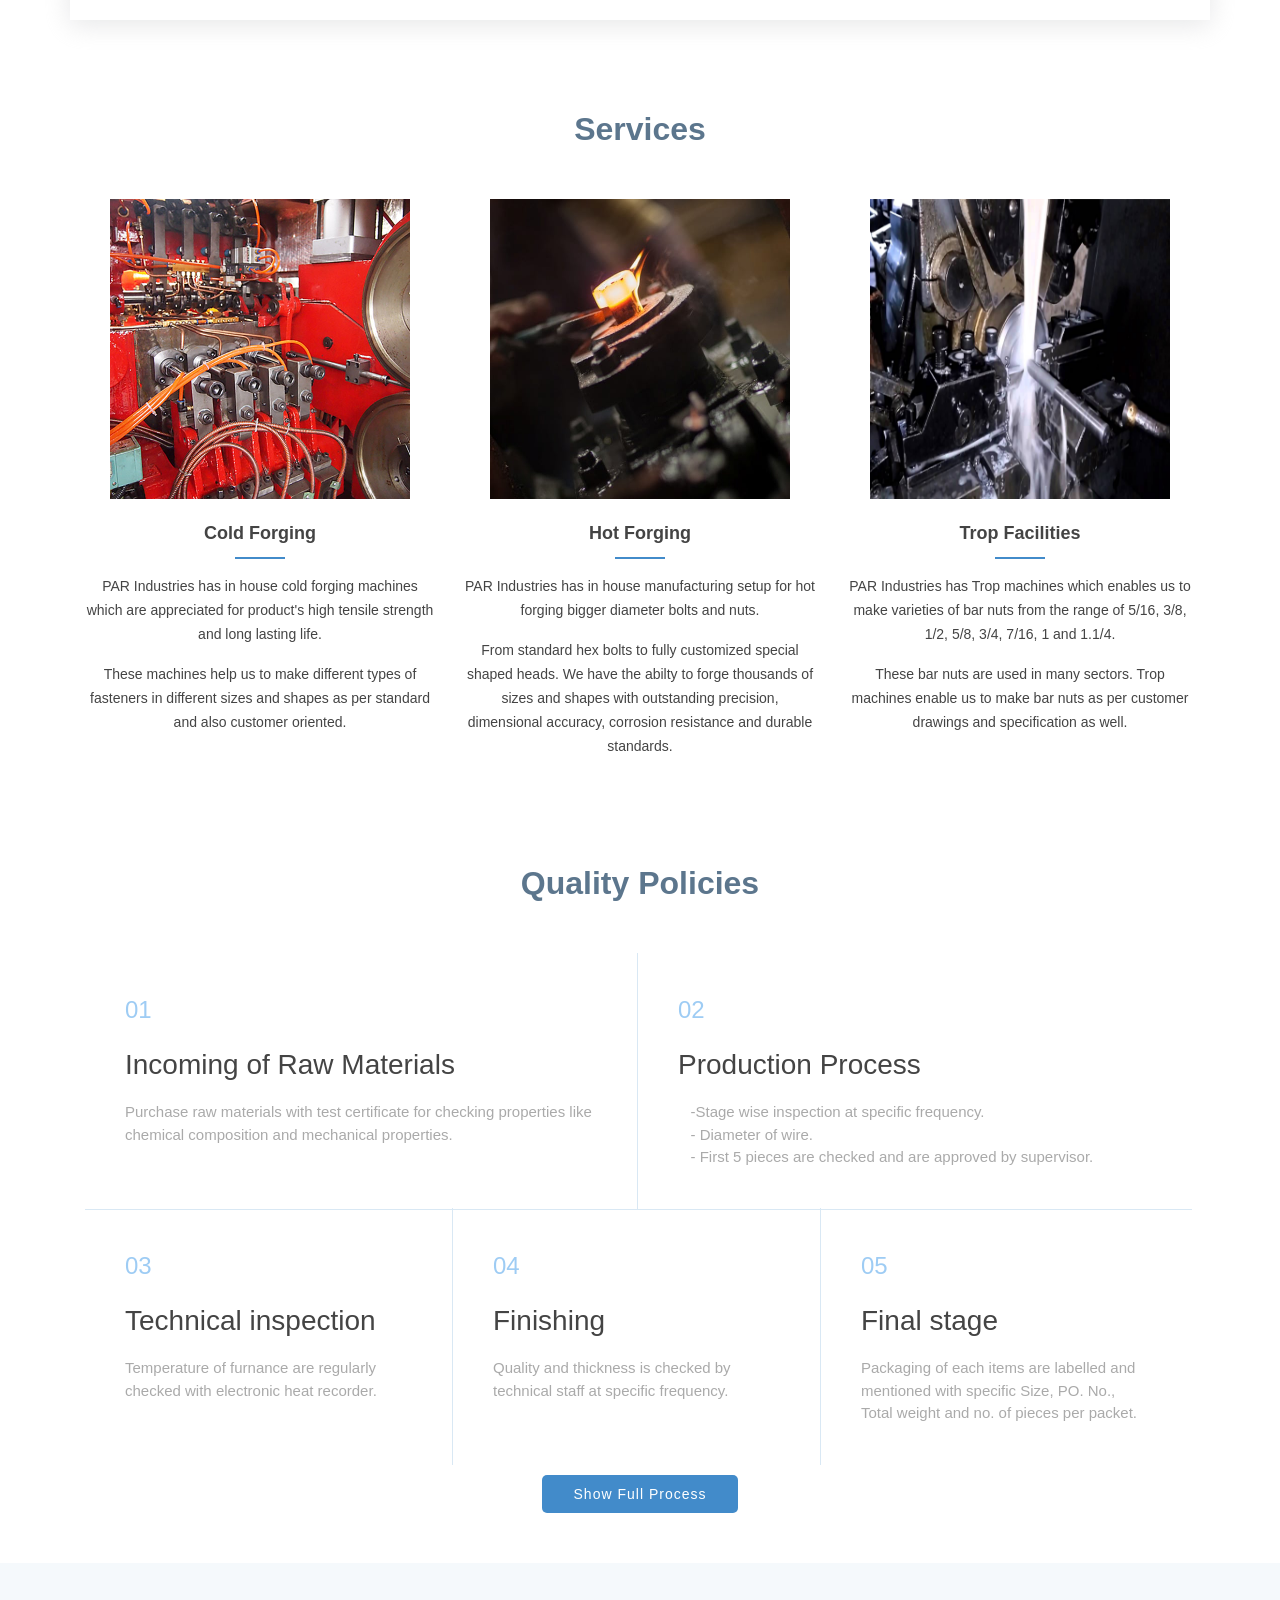
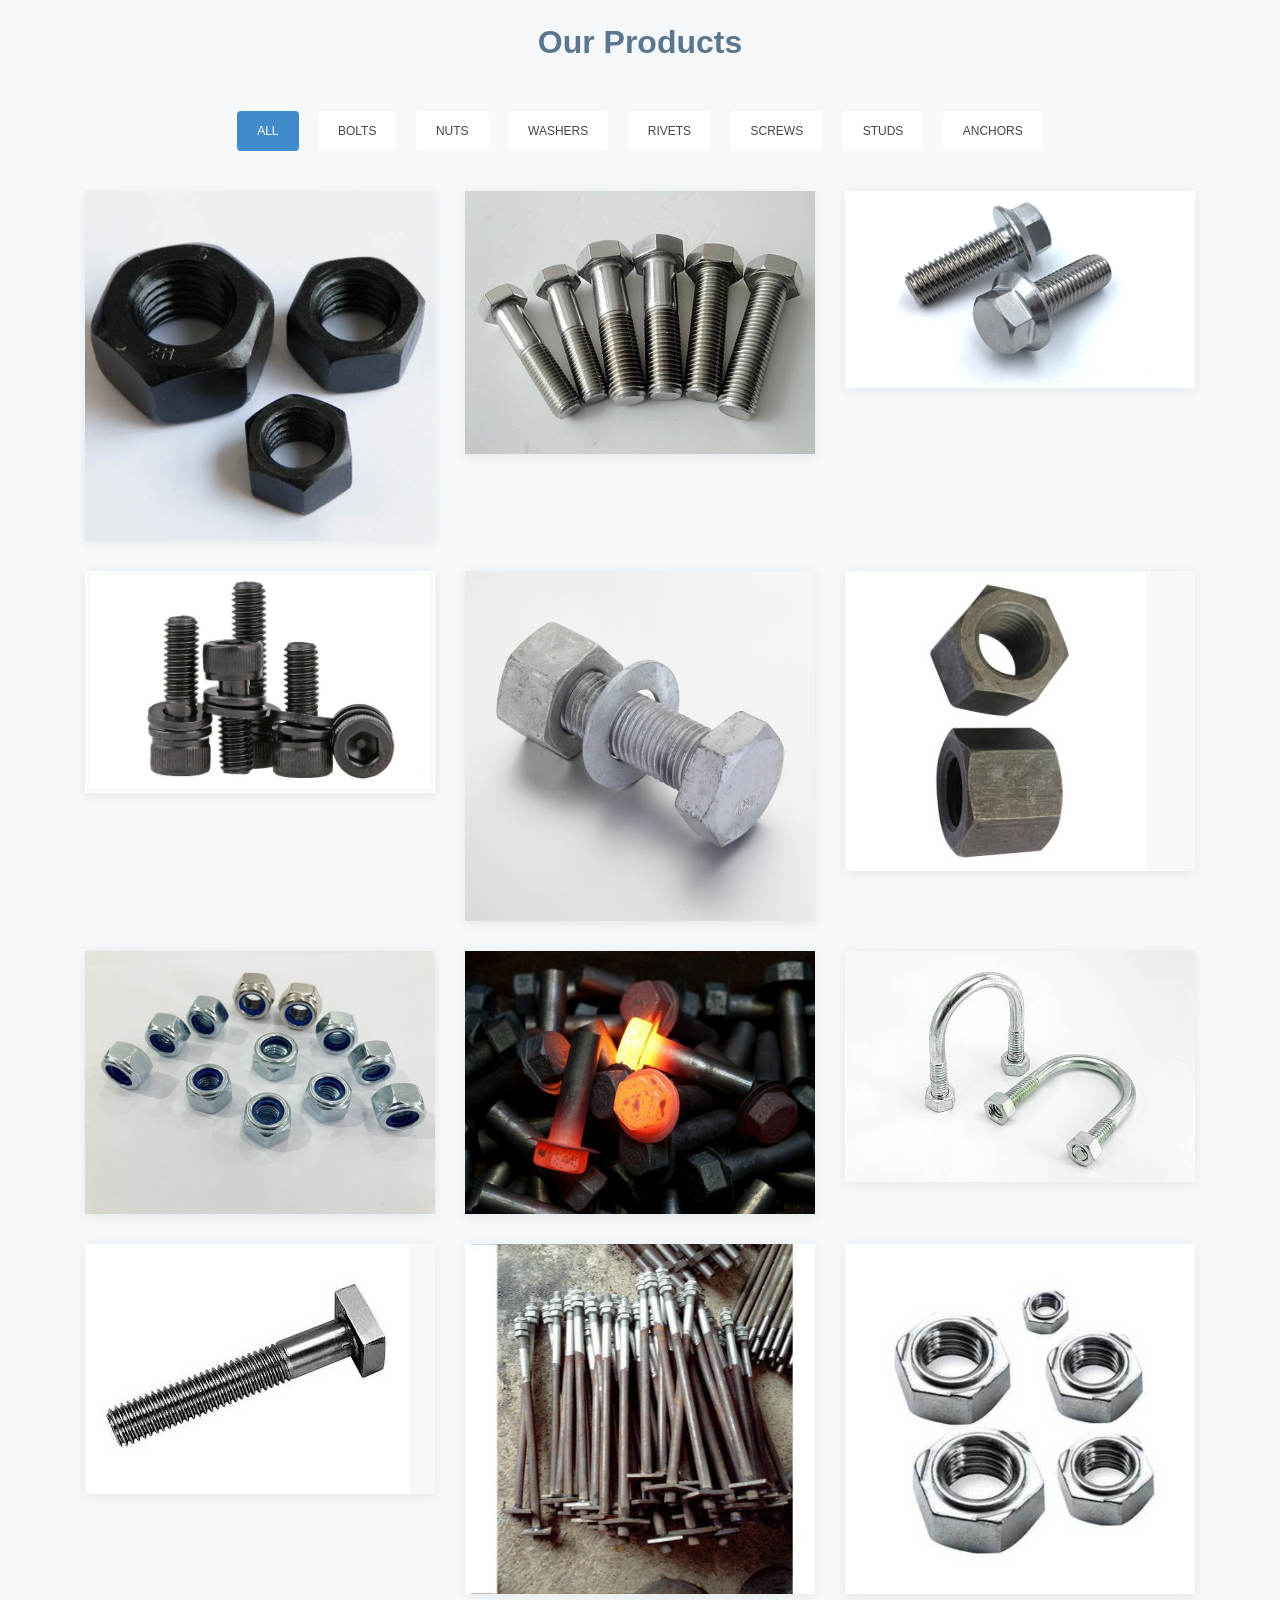
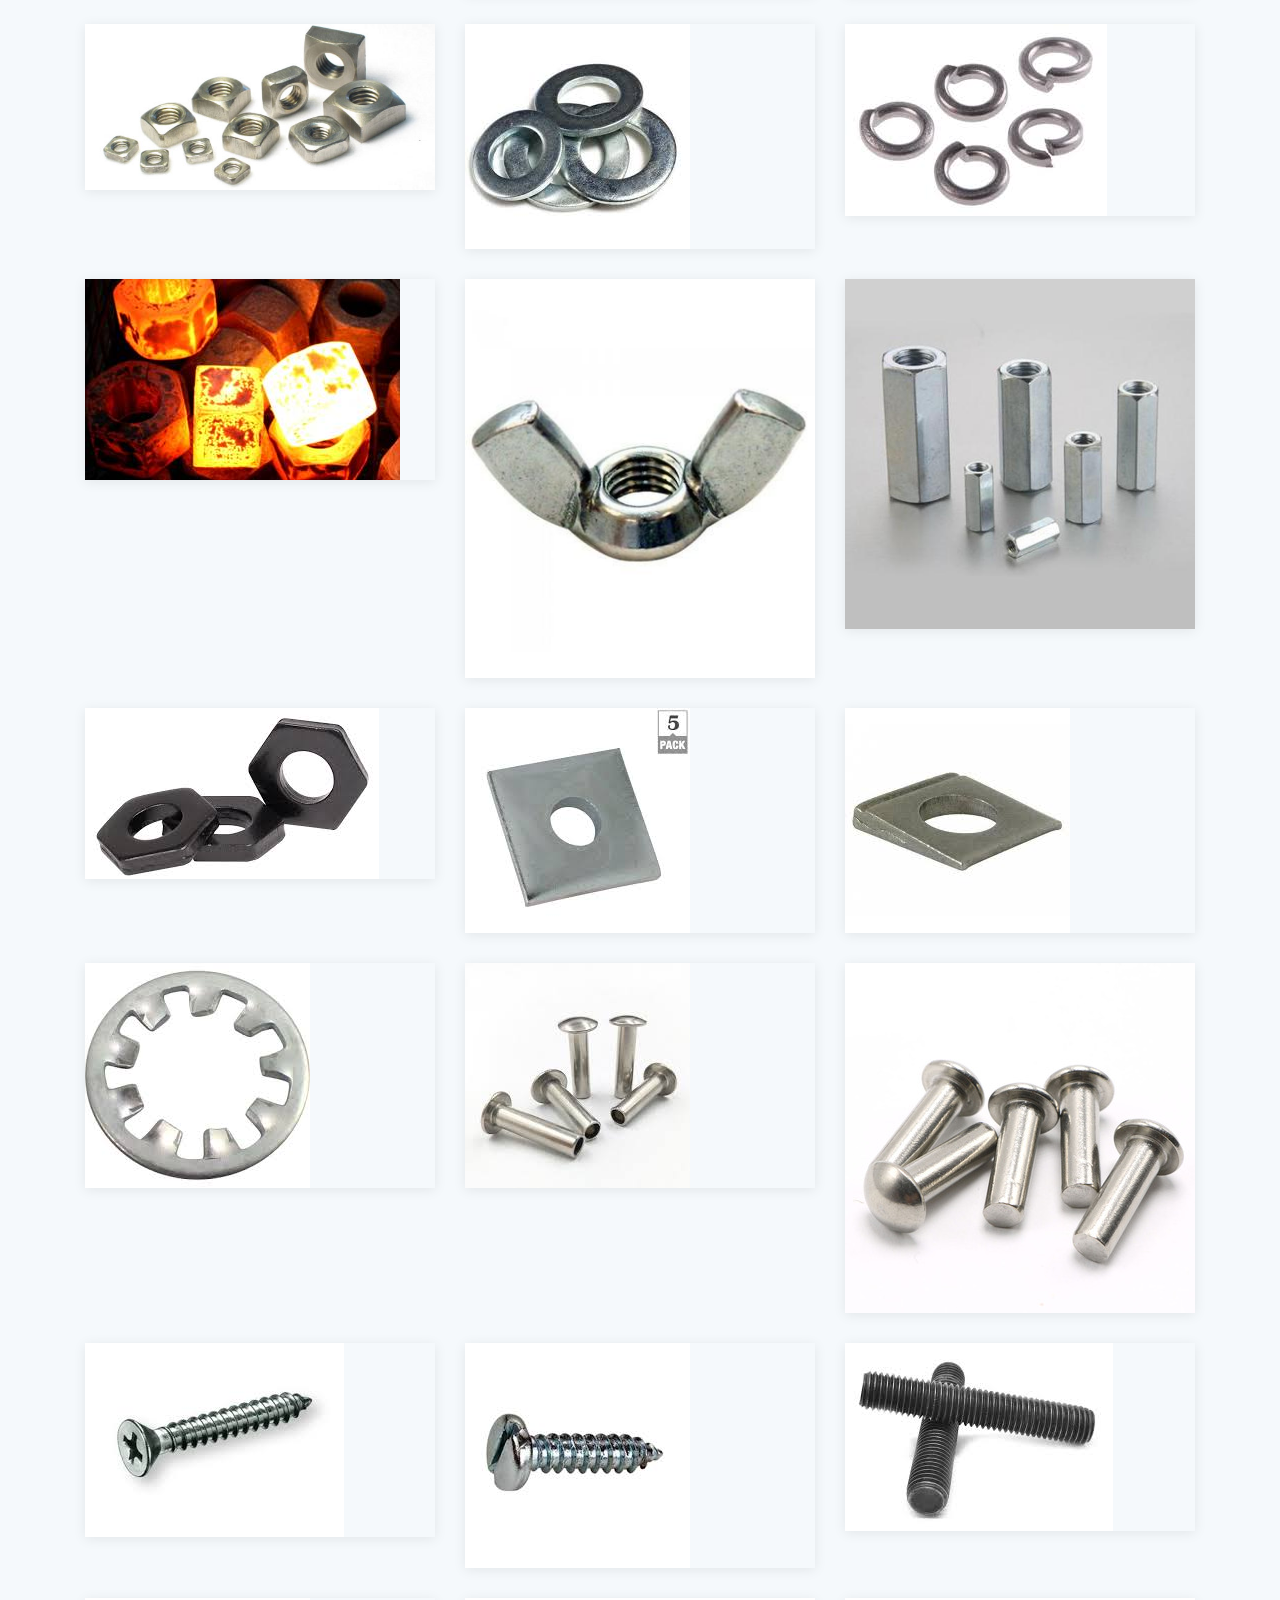
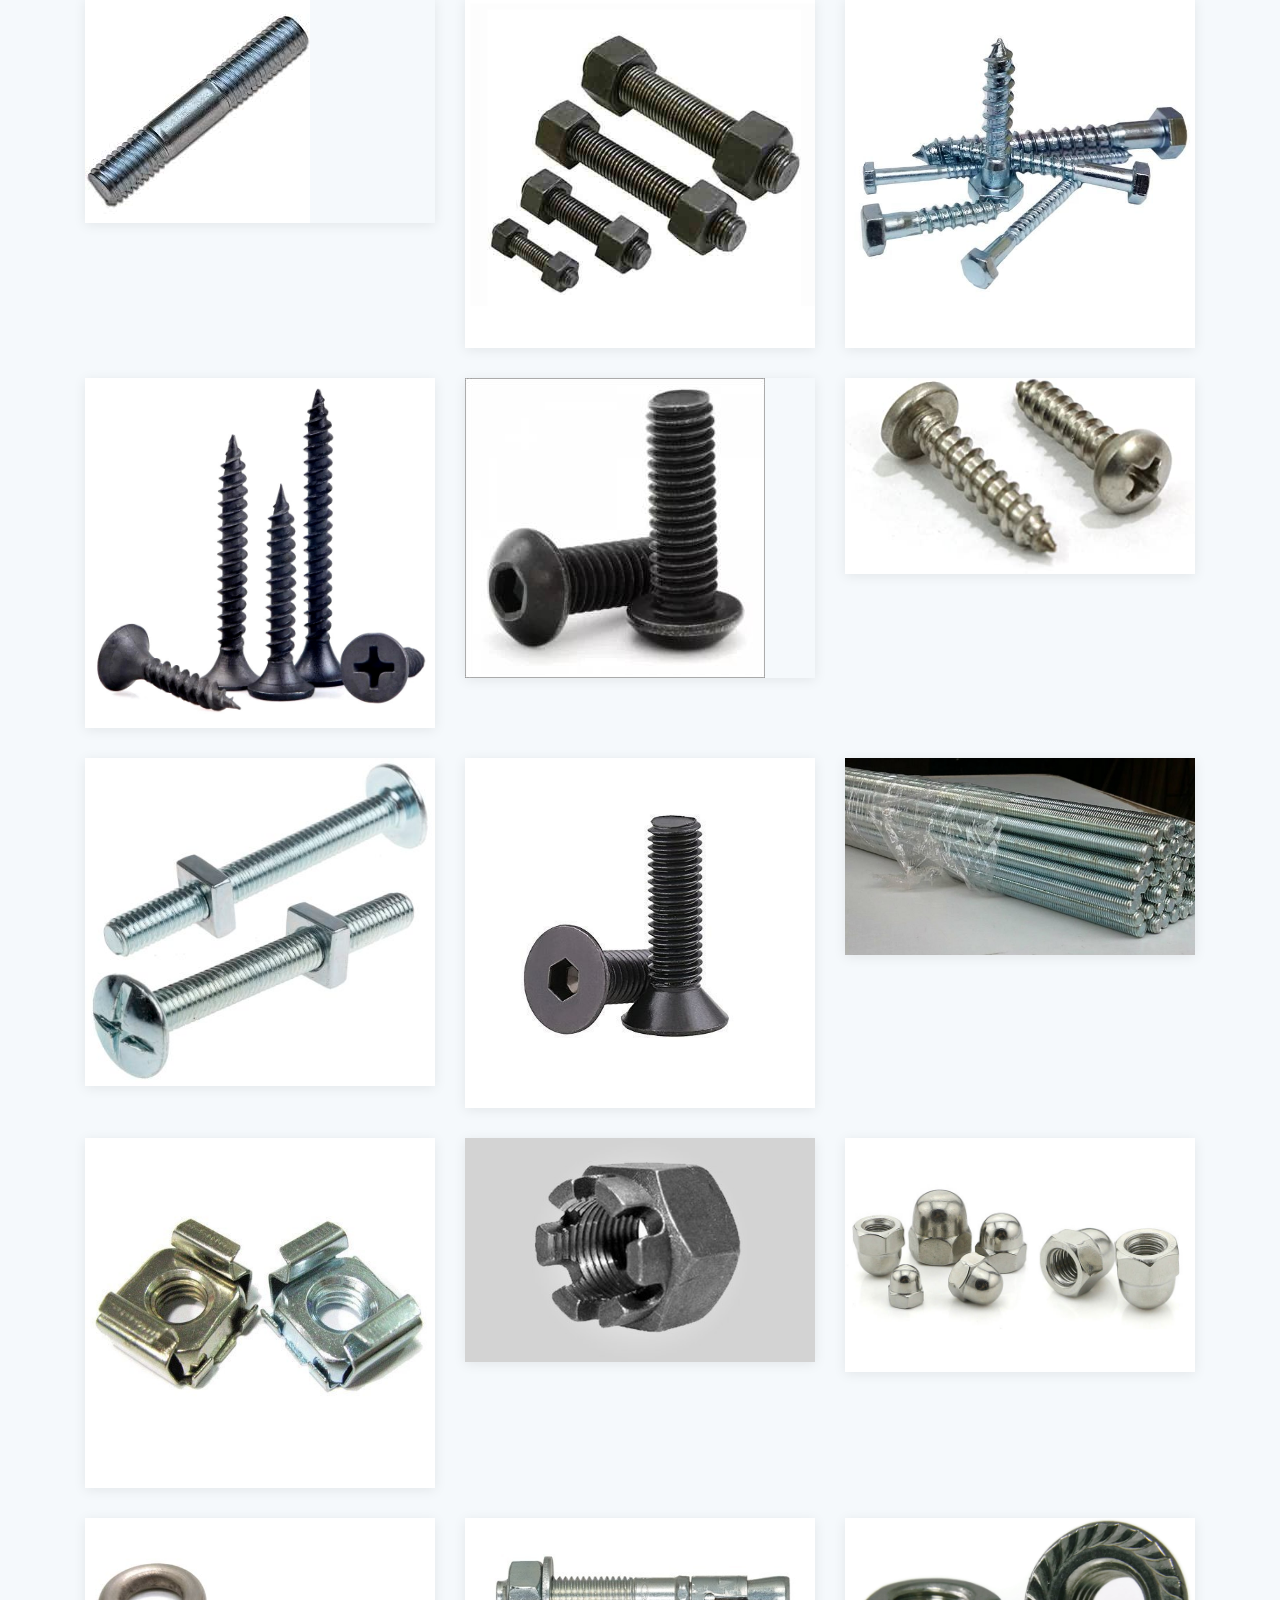
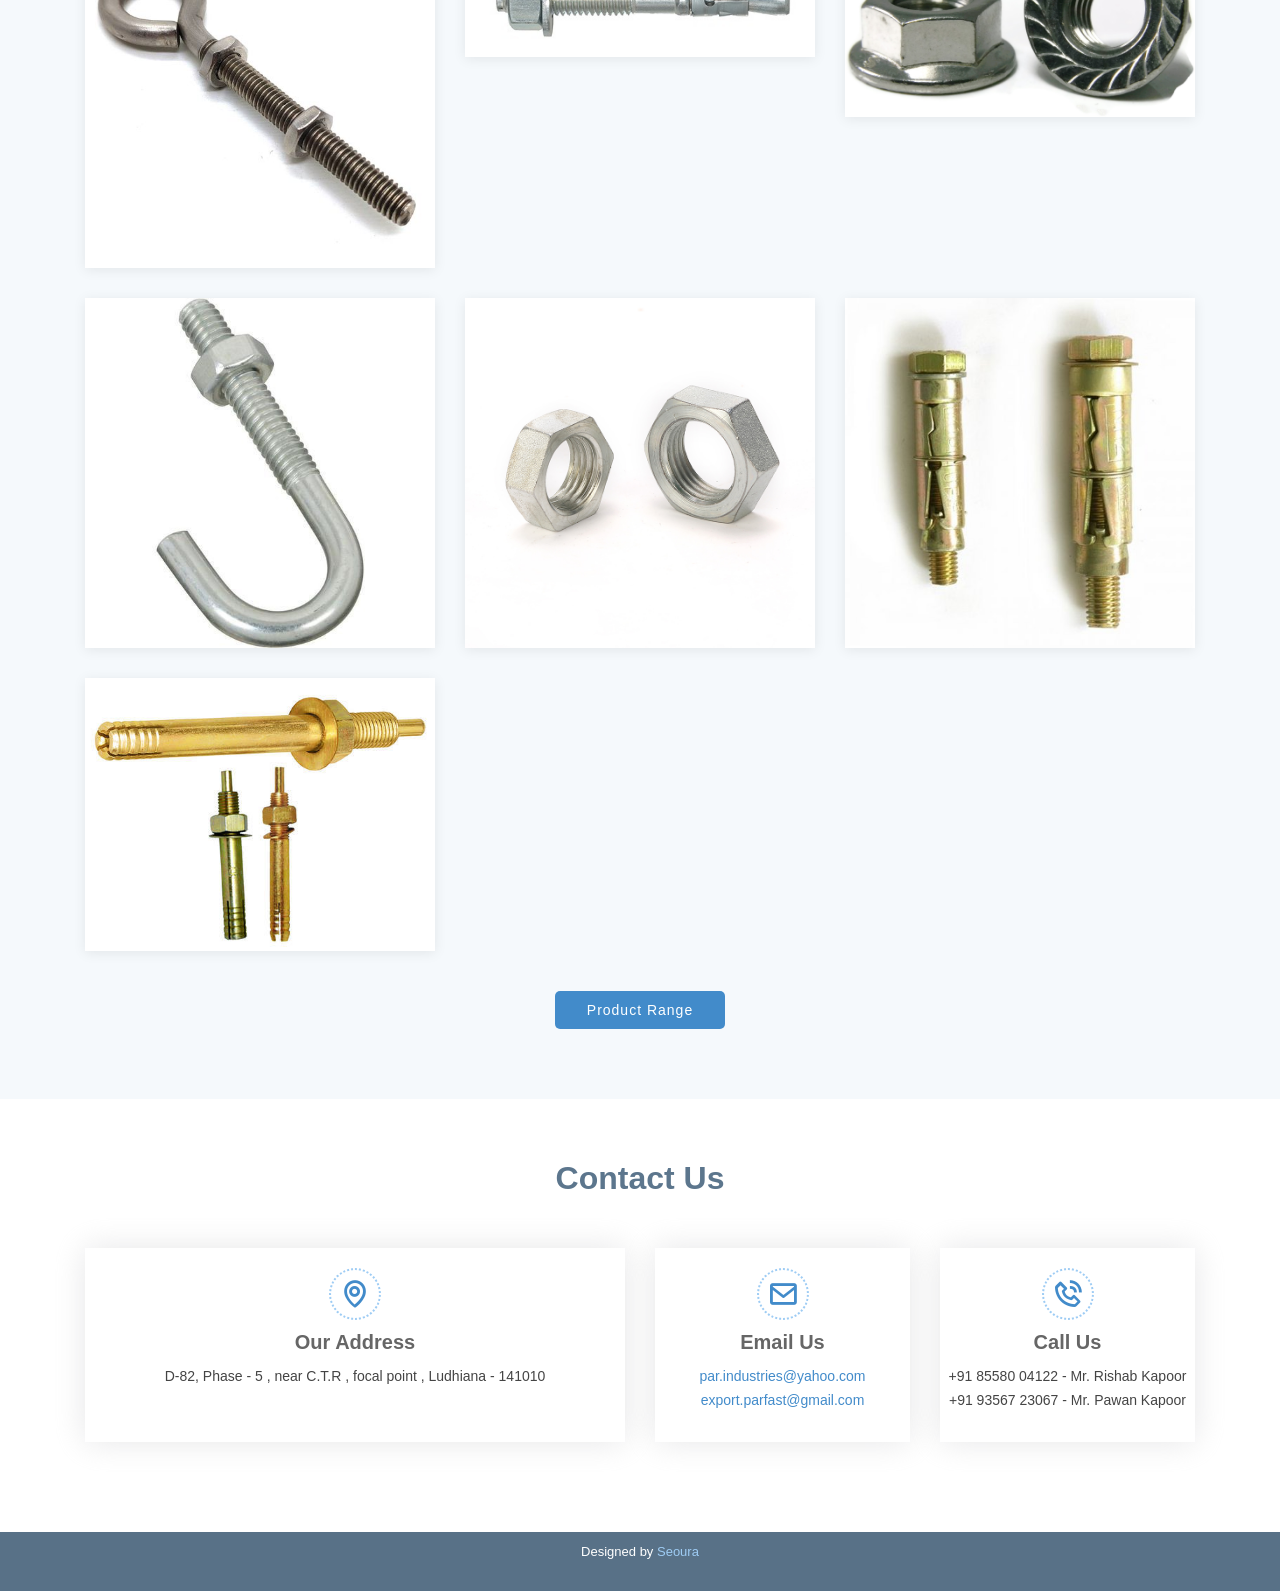
==== commit f39ad302: "Update index.html" ====
--- a/index.html
+++ b/index.html
@@ -112,7 +112,7 @@
           <div class="carousel-item active" style="background-image: url('assets/img/slide/a1.jpg');">
             <div class="carousel-container">
               <div class="carousel-content container">
-                <h2 class="animate__animated animate__fadeInDown">Welcome to <span class="data-slide1-title-span">PAR
+                <h2 class="animate__animated animate__fadeInDown data-welcome" >Welcome to <span >PAR
                     Industries</span></h2>
                 <h3 class="animate__animated animate__fadeInDown data-slide1-subtitle"
                   style="  color: #fff;margin-bottom: 30px;font-size: 38px;font-weight: 800;">The leading fasteners
@@ -1178,4 +1178,4 @@
 
 </body>
 
-</html>+</html>
--- a/assets/css/style.css
+++ b/assets/css/style.css
@@ -0,0 +1,1483 @@
+/**
+* Template Name: Mamba - v2.4.0
+* Template URL: https://bootstrapmade.com/mamba-one-page-bootstrap-template-free/
+* Author: BootstrapMade.com
+* License: https://bootstrapmade.com/license/
+*/
+
+/*--------------------------------------------------------------
+# General
+--------------------------------------------------------------*/
+body {
+  font-family: "Open Sans", sans-serif;
+  color: #444;
+}
+
+a {
+  color: #428bca;
+}
+
+a:hover {
+  color: #9eccf4;
+  text-decoration: none;
+}
+
+h1, h2, h3, h4, h5, h6, .font-primary {
+  font-family: "Raleway", sans-serif;
+}
+
+/*--------------------------------------------------------------
+# Back to top button
+--------------------------------------------------------------*/
+.back-to-top {
+  position: fixed;
+  display: none;
+  width: 40px;
+  height: 40px;
+  border-radius: 3px;
+  right: 15px;
+  bottom: 15px;
+  background: #428bca;
+  color: #fff;
+  transition: display 0.5s ease-in-out;
+  z-index: 99999;
+}
+
+.back-to-top i {
+  font-size: 24px;
+  position: absolute;
+  top: 8px;
+  left: 8px;
+}
+
+.back-to-top:hover {
+  color: #fff;
+  background: #629fd3;
+  transition: background 0.2s ease-in-out;
+}
+
+/*--------------------------------------------------------------
+# Top Bar
+--------------------------------------------------------------*/
+#topbar {
+  background: #fff;
+  padding: 10px 0;
+  border-bottom: 1px solid #eee;
+  font-size: 14px;
+}
+
+#topbar .contact-info a {
+  line-height: 1;
+  color: #444;
+  transition: 0.3s;
+}
+
+#topbar .contact-info a:hover {
+  color: #428bca;
+}
+
+#topbar .contact-info i {
+  color: #428bca;
+  padding: 4px;
+}
+
+#topbar .contact-info .icofont-phone {
+  padding-left: 20px;
+  margin-left: 10px;
+}
+
+#topbar .social-links a {
+  color: #5c768d;
+  padding: 4px 12px;
+  display: inline-block;
+  line-height: 1px;
+  transition: 0.3s;
+}
+
+#topbar .social-links a:hover {
+  color: #428bca;
+}
+
+/*--------------------------------------------------------------
+# Header
+--------------------------------------------------------------*/
+#header {
+  height: 70px;
+  transition: all 0.5s;
+  transition: all 0.5s;
+  padding: 10px 0;
+  background: #fff;
+  z-index: 997;
+}
+
+#header.header-scrolled {
+  box-shadow: 0px 0px 20px 0px rgba(0, 0, 0, 0.1);
+}
+
+#header .logo h1 {
+  font-size: 28px;
+  margin: 0;
+  line-height: 1;
+  font-weight: 400;
+  letter-spacing: 3px;
+  text-transform: uppercase;
+}
+
+#header .logo h1 a, #header .logo h1 a:hover {
+  color: #1c5c93;
+  text-decoration: none;
+}
+
+#header .logo img {
+  padding: 0;
+  margin: 0;
+  max-height: 40px;
+}
+
+/*--------------------------------------------------------------
+# Navigation Menu
+--------------------------------------------------------------*/
+/* Desktop Navigation */
+.nav-menu, .nav-menu * {
+  margin: 0;
+  padding: 0;
+  list-style: none;
+}
+
+.nav-menu > ul > li {
+  position: relative;
+  white-space: nowrap;
+  float: left;
+}
+
+.nav-menu a {
+  display: block;
+  position: relative;
+  color: #5c768d;
+  padding: 12px 15px;
+  transition: 0.3s;
+  font-size: 14px;
+  font-family: "Open Sans", sans-serif;
+}
+
+.nav-menu a:hover, .nav-menu .active > a, .nav-menu li:hover > a {
+  color: #428bca;
+  text-decoration: none;
+}
+
+.nav-menu .drop-down ul {
+  display: block;
+  position: absolute;
+  left: 0;
+  top: 100%;
+  z-index: 99;
+  opacity: 0;
+  visibility: hidden;
+  padding: 10px 0;
+  background: #fff;
+  box-shadow: 0px 0px 30px rgba(127, 137, 161, 0.25);
+  transition: ease all 0.3s;
+}
+
+.nav-menu .drop-down:hover > ul {
+  opacity: 1;
+  top: 100%;
+  visibility: visible;
+}
+
+.nav-menu .drop-down li {
+  min-width: 180px;
+  position: relative;
+}
+
+.nav-menu .drop-down ul a {
+  padding: 10px 20px;
+  font-size: 14px;
+  font-weight: 500;
+  text-transform: none;
+  color: #103453;
+}
+
+.nav-menu .drop-down ul a:hover, .nav-menu .drop-down ul .active > a, .nav-menu .drop-down ul li:hover > a {
+  color: #428bca;
+}
+
+.nav-menu .drop-down > a:after {
+  content: "\ea99";
+  font-family: IcoFont;
+  padding-left: 5px;
+}
+
+.nav-menu .drop-down .drop-down ul {
+  top: 0;
+  left: 100%;
+}
+
+.nav-menu .drop-down .drop-down:hover > ul {
+  opacity: 1;
+  top: 0;
+}
+
+.nav-menu .drop-down .drop-down > a {
+  padding-right: 35px;
+}
+
+.nav-menu .drop-down .drop-down > a:after {
+  content: "\eaa0";
+  font-family: IcoFont;
+  position: absolute;
+  right: 15px;
+}
+
+@media (max-width: 1366px) {
+  .nav-menu .drop-down .drop-down ul {
+    left: -90%;
+  }
+  .nav-menu .drop-down .drop-down:hover > ul {
+    left: -100%;
+  }
+  .nav-menu .drop-down .drop-down > a:after {
+    content: "\ea9d";
+  }
+}
+
+/* Mobile Navigation */
+.mobile-nav {
+  position: fixed;
+  top: 0;
+  bottom: 0;
+  z-index: 9999;
+  overflow-y: auto;
+  left: -260px;
+  width: 260px;
+  padding-top: 18px;
+  background: #1f3548;
+  transition: 0.4s;
+}
+
+.mobile-nav * {
+  margin: 0;
+  padding: 0;
+  list-style: none;
+}
+
+.mobile-nav a {
+  display: block;
+  position: relative;
+  color: #e3f0fc;
+  padding: 10px 20px;
+  font-weight: 500;
+}
+
+.mobile-nav a:hover, .mobile-nav .active > a, .mobile-nav li:hover > a {
+  color: #9eccf4;
+  text-decoration: none;
+}
+
+.mobile-nav .drop-down > a:after {
+  content: "\ea99";
+  font-family: IcoFont;
+  padding-left: 10px;
+  position: absolute;
+  right: 15px;
+}
+
+.mobile-nav .active.drop-down > a:after {
+  content: "\eaa0";
+}
+
+.mobile-nav .drop-down > a {
+  padding-right: 35px;
+}
+
+.mobile-nav .drop-down ul {
+  display: none;
+  overflow: hidden;
+}
+
+.mobile-nav .drop-down li {
+  padding-left: 20px;
+}
+
+.mobile-nav-toggle {
+  position: fixed;
+  right: 15px;
+  top: 20px;
+  z-index: 9998;
+  border: 0;
+  background: none;
+  font-size: 24px;
+  transition: all 0.4s;
+  outline: none !important;
+  line-height: 1;
+  cursor: pointer;
+  text-align: right;
+}
+
+.mobile-nav-toggle i {
+  color: #5c768d;
+}
+
+.mobile-nav-overly {
+  width: 100%;
+  height: 100%;
+  z-index: 9997;
+  top: 0;
+  left: 0;
+  position: fixed;
+  background: rgba(31, 53, 72, 0.7);
+  overflow: hidden;
+  display: none;
+}
+
+.mobile-nav-active {
+  overflow: hidden;
+}
+
+.mobile-nav-active .mobile-nav {
+  left: 0;
+}
+
+.mobile-nav-active .mobile-nav-toggle i {
+  color: #fff;
+}
+
+/*--------------------------------------------------------------
+# Hero Section
+--------------------------------------------------------------*/
+#hero {
+  width: 100%;
+  height: calc(100vh - 114px);
+  padding: 0;
+  overflow: hidden;
+}
+
+#hero .carousel-item {
+  width: 100%;
+  height: calc(100vh - 114px);
+  background-size: cover;
+  background-position: top right;
+  background-repeat: no-repeat;
+  overflow: hidden;
+}
+
+#hero .carousel-item::before {
+  content: '';
+  background-color: rgba(13, 30, 45, 0.6);
+  position: absolute;
+  height: 100%;
+  width: 100%;
+  top: 0;
+  right: 0;
+  left: 0;
+  bottom: 0;
+  overflow: hidden;
+}
+
+#hero .carousel-container {
+  display: flex;
+  justify-content: center;
+  align-items: center;
+  position: absolute;
+  bottom: 0;
+  top: 0;
+  left: 0;
+  right: 0;
+  overflow: hidden;
+}
+
+#hero .carousel-content {
+  text-align: left;
+}
+
+@media (max-width: 992px) {
+  #hero, #hero .carousel-item {
+    height: calc(100vh - 70px);
+  }
+  #hero .carousel-content.container {
+    padding: 0 50px;
+  }
+}
+
+#hero h2 {
+  color: #fff;
+  margin-bottom: 30px;
+  font-size: 48px;
+  font-weight: 900;
+}
+
+#hero p {
+  width: 80%;
+  -webkit-animation-delay: 0.4s;
+  animation-delay: 0.4s;
+  color: #fff;
+}
+
+#hero .carousel-inner .carousel-item {
+  transition-property: opacity;
+  background-position: center top;
+}
+
+#hero .carousel-inner .carousel-item,
+#hero .carousel-inner .active.carousel-item-left,
+#hero .carousel-inner .active.carousel-item-right {
+  opacity: 0;
+}
+
+#hero .carousel-inner .active,
+#hero .carousel-inner .carousel-item-next.carousel-item-left,
+#hero .carousel-inner .carousel-item-prev.carousel-item-right {
+  opacity: 1;
+  transition: 0.5s;
+}
+
+#hero .carousel-inner .carousel-item-next,
+#hero .carousel-inner .carousel-item-prev,
+#hero .carousel-inner .active.carousel-item-left,
+#hero .carousel-inner .active.carousel-item-right {
+  left: 0;
+  transform: translate3d(0, 0, 0);
+}
+
+#hero .carousel-control-prev, #hero .carousel-control-next {
+  width: 10%;
+}
+
+#hero .carousel-control-next-icon, #hero .carousel-control-prev-icon {
+  background: none;
+  font-size: 48px;
+  line-height: 1;
+  width: auto;
+  height: auto;
+}
+
+#hero .carousel-indicators li {
+  cursor: pointer;
+}
+
+#hero .btn-get-started {
+  font-family: "Raleway", sans-serif;
+  font-weight: 500;
+  font-size: 14px;
+  letter-spacing: 1px;
+  display: inline-block;
+  padding: 12px 32px;
+  border-radius: 5px;
+  transition: 0.5s;
+  line-height: 1;
+  margin: 10px;
+  color: #fff;
+  -webkit-animation-delay: 0.8s;
+  animation-delay: 0.8s;
+  border: 0;
+  background: #428bca;
+}
+
+#hero .btn-get-started:hover {
+  background: #1c5c93;
+}
+
+@media (max-width: 768px) {
+  #hero h2 {
+    font-size: 28px;
+  }
+}
+
+@media (min-width: 1024px) {
+  #hero p {
+    width: 60%;
+  }
+  #hero .carousel-control-prev, #hero .carousel-control-next {
+    width: 5%;
+  }
+}
+
+/*--------------------------------------------------------------
+# Sections General
+--------------------------------------------------------------*/
+section {
+  padding: 60px 0;
+}
+
+.section-bg {
+  background-color: #f5f9fc;
+}
+
+.section-title {
+  text-align: center;
+  padding-bottom: 30px;
+}
+
+.section-title h2 {
+  font-size: 32px;
+  font-weight: 600;
+  margin-bottom: 20px;
+  padding-bottom: 0;
+  color: #5c768d;
+}
+
+.section-title p {
+  margin-bottom: 0;
+}
+
+/*--------------------------------------------------------------
+# Breadcrumbs
+--------------------------------------------------------------*/
+.breadcrumbs {
+  padding: 15px 0;
+  background-color: #f5f9fc;
+  min-height: 40px;
+}
+
+.breadcrumbs h2 {
+  font-size: 24px;
+  font-weight: 300;
+}
+
+.breadcrumbs ol {
+  display: flex;
+  flex-wrap: wrap;
+  list-style: none;
+  padding: 0;
+  margin: 0;
+  font-size: 14px;
+}
+
+.breadcrumbs ol li + li {
+  padding-left: 10px;
+}
+
+.breadcrumbs ol li + li::before {
+  display: inline-block;
+  padding-right: 10px;
+  color: #6c757d;
+  content: "/";
+}
+
+@media (max-width: 768px) {
+  .breadcrumbs .d-flex {
+    display: block !important;
+  }
+  .breadcrumbs ol {
+    display: block;
+  }
+  .breadcrumbs ol li {
+    display: inline-block;
+  }
+}
+
+/*--------------------------------------------------------------
+# About Us
+--------------------------------------------------------------*/
+.about {
+  padding-bottom: 30px;
+}
+
+.about .container {
+  box-shadow: 0 5px 25px 0 rgba(214, 215, 216, 0.6);
+}
+
+.about .video-box img {
+  padding: 15px 0;
+}
+
+.about .section-title p {
+  text-align: left;
+  font-style: italic;
+  color: #666;
+}
+
+.about .about-content {
+  padding: 40px;
+}
+
+.about .icon-box + .icon-box {
+  margin-top: 40px;
+}
+
+.about .icon-box .icon {
+  float: left;
+  display: flex;
+  align-items: center;
+  justify-content: center;
+  width: 72px;
+  height: 72px;
+  background: #f1f7fb;
+  border-radius: 6px;
+  transition: 0.5s;
+}
+
+.about .icon-box .icon i {
+  color: #428bca;
+  font-size: 32px;
+}
+
+.about .icon-box:hover .icon {
+  background: #428bca;
+}
+
+.about .icon-box:hover .icon i {
+  color: #fff;
+}
+
+.about .icon-box .title {
+  margin-left: 95px;
+  font-weight: 700;
+  margin-bottom: 10px;
+  font-size: 18px;
+  text-transform: uppercase;
+}
+
+.about .icon-box .title a {
+  color: #343a40;
+  transition: 0.3s;
+}
+
+.about .icon-box .title a:hover {
+  color: #428bca;
+}
+
+.about .icon-box .description {
+  margin-left: 95px;
+  line-height: 24px;
+  font-size: 14px;
+}
+
+.about .video-box {
+  position: relative;
+}
+
+.about .play-btn {
+  width: 94px;
+  height: 94px;
+  background: radial-gradient(#428bca 50%, rgba(66, 139, 202, 0.4) 52%);
+  border-radius: 50%;
+  display: block;
+  position: absolute;
+  left: calc(50% - 47px);
+  top: calc(50% - 47px);
+  overflow: hidden;
+}
+
+.about .play-btn::after {
+  content: '';
+  position: absolute;
+  left: 50%;
+  top: 50%;
+  transform: translateX(-40%) translateY(-50%);
+  width: 0;
+  height: 0;
+  border-top: 10px solid transparent;
+  border-bottom: 10px solid transparent;
+  border-left: 15px solid #fff;
+  z-index: 100;
+  transition: all 400ms cubic-bezier(0.55, 0.055, 0.675, 0.19);
+}
+
+.about .play-btn::before {
+  content: '';
+  position: absolute;
+  width: 120px;
+  height: 120px;
+  -webkit-animation-delay: 0s;
+  animation-delay: 0s;
+  -webkit-animation: pulsate-btn 2s;
+  animation: pulsate-btn 2s;
+  -webkit-animation-direction: forwards;
+  animation-direction: forwards;
+  -webkit-animation-iteration-count: infinite;
+  animation-iteration-count: infinite;
+  -webkit-animation-timing-function: steps;
+  animation-timing-function: steps;
+  opacity: 1;
+  border-radius: 50%;
+  border: 5px solid rgba(66, 139, 202, 0.7);
+  top: -15%;
+  left: -15%;
+  background: rgba(198, 16, 0, 0);
+}
+
+.about .play-btn:hover::after {
+  border-left: 15px solid #428bca;
+  transform: scale(20);
+}
+
+.about .play-btn:hover::before {
+  content: '';
+  position: absolute;
+  left: 50%;
+  top: 50%;
+  transform: translateX(-40%) translateY(-50%);
+  width: 0;
+  height: 0;
+  border: none;
+  border-top: 10px solid transparent;
+  border-bottom: 10px solid transparent;
+  border-left: 15px solid #fff;
+  z-index: 200;
+  -webkit-animation: none;
+  animation: none;
+  border-radius: 0;
+}
+
+@-webkit-keyframes pulsate-btn {
+  0% {
+    transform: scale(0.6, 0.6);
+    opacity: 1;
+  }
+  100% {
+    transform: scale(1, 1);
+    opacity: 0;
+  }
+}
+
+@keyframes pulsate-btn {
+  0% {
+    transform: scale(0.6, 0.6);
+    opacity: 1;
+  }
+  100% {
+    transform: scale(1, 1);
+    opacity: 0;
+  }
+}
+
+/*--------------------------------------------------------------
+# About Lists
+--------------------------------------------------------------*/
+.about-lists {
+  padding: 40px;
+}
+
+.about-lists .row {
+  overflow: hidden;
+}
+
+.about-lists .content-item {
+  padding: 40px;
+  border-left: 1px solid #d9e8f4;
+  border-bottom: 1px solid #d9e8f4;
+  margin: -1px;
+}
+
+.about-lists .content-item span {
+  display: block;
+  font-size: 24px;
+  font-weight: 400;
+  color: #9eccf4;
+}
+
+.about-lists .content-item h4 {
+  font-size: 28px;
+  font-weight: 400;
+  padding: 0;
+  margin: 20px 0;
+}
+
+.about-lists .content-item p {
+  color: #aaaaaa;
+  font-size: 15px;
+  margin: 0;
+  padding: 0;
+}
+
+@media (max-width: 768px) {
+  .about-lists .content-item {
+    padding: 40px 0;
+  }
+}
+
+/*--------------------------------------------------------------
+# Counts
+--------------------------------------------------------------*/
+.counts {
+  padding-bottom: 30px;
+}
+
+.counts .count-box {
+  box-shadow: 0px 0 16px rgba(0, 0, 0, 0.1);
+  padding: 30px;
+  background: #fff;
+  margin-bottom: 30px;
+}
+
+.counts .count-box i {
+  display: block;
+  font-size: 64px;
+  margin-bottom: 15px;
+}
+
+.counts .count-box span {
+  font-size: 42px;
+  display: block;
+  font-weight: 700;
+  color: #1c5c93;
+}
+
+.counts .count-box p {
+  padding: 0;
+  margin: 0;
+  font-family: "Raleway", sans-serif;
+  font-size: 14px;
+}
+
+/*--------------------------------------------------------------
+# Services
+--------------------------------------------------------------*/
+.services {
+  padding-bottom: 30px;
+}
+
+.services .icon-box {
+  margin-bottom: 20px;
+  text-align: center;
+}
+
+.services .icon {
+  display: flex;
+  justify-content: center;
+}
+
+.services .icon i {
+  width: 80px;
+  height: 80px;
+  margin-bottom: 20px;
+  background: #fff;
+  border-radius: 50%;
+  transition: 0.5s;
+  color: #428bca;
+  font-size: 40px;
+  overflow: hidden;
+  padding-top: 20px;
+  box-shadow: 0px 0 25px rgba(0, 0, 0, 0.15);
+}
+
+.services .icon-box:hover .icon i {
+  box-shadow: 0px 0 30px rgba(66, 139, 202, 0.5);
+}
+
+.services .title {
+  font-weight: 600;
+  margin-bottom: 15px;
+  font-size: 18px;
+  position: relative;
+  padding-bottom: 15px;
+}
+
+.services .title a {
+  color: #444;
+  transition: 0.3s;
+}
+
+.services .title a:hover {
+  color: #428bca;
+}
+
+.services .title::after {
+  content: '';
+  position: absolute;
+  display: block;
+  width: 50px;
+  height: 2px;
+  background: #428bca;
+  bottom: 0;
+  left: calc(50% - 25px);
+}
+
+.services .description {
+  line-height: 24px;
+  font-size: 14px;
+}
+
+/*--------------------------------------------------------------
+# Our Portfolio
+--------------------------------------------------------------*/
+.portfolio .portfolio-item {
+  margin-bottom: 30px;
+}
+
+.portfolio #portfolio-flters {
+  padding: 0;
+  margin: 0 0 35px 0;
+  list-style: none;
+  text-align: center;
+}
+
+.portfolio #portfolio-flters li {
+  cursor: pointer;
+  margin: 0 15px 15px 0;
+  display: inline-block;
+  padding: 10px 20px;
+  font-size: 12px;
+  line-height: 20px;
+  color: #444;
+  border-radius: 4px;
+  text-transform: uppercase;
+  background: #fff;
+  margin-bottom: 5px;
+  transition: all 0.3s ease-in-out;
+}
+
+.portfolio #portfolio-flters li:hover, .portfolio #portfolio-flters li.filter-active {
+  background: #428bca;
+  color: #fff;
+}
+
+.portfolio #portfolio-flters li:last-child {
+  margin-right: 0;
+}
+
+.portfolio .portfolio-wrap {
+  box-shadow: 0px 2px 12px rgba(0, 0, 0, 0.08);
+  transition: 0.3s;
+  position: relative;
+  overflow: hidden;
+}
+
+.portfolio .portfolio-wrap img {
+  transition: 0.3s;
+}
+
+.portfolio .portfolio-wrap .portfolio-info {
+  display: flex;
+  justify-content: center;
+  align-items: center;
+  flex-direction: column;
+  opacity: 0;
+  position: absolute;
+  bottom: 0;
+  top: 0;
+  left: 0;
+  right: 0;
+  transition: 0.3s;
+  text-align: center;
+  background: rgba(31, 53, 72, 0.6);
+  padding-bottom: 30px;
+}
+
+.portfolio .portfolio-wrap .portfolio-info h4 {
+  font-size: 20px;
+  color: #fff;
+  font-weight: 600;
+}
+
+.portfolio .portfolio-wrap .portfolio-info p {
+  color: #fff;
+  font-size: 14px;
+  text-transform: uppercase;
+}
+
+.portfolio .portfolio-wrap .portfolio-info a {
+  color: #428bca;
+  margin: 0 4px;
+  font-size: 18px;
+  line-height: 1;
+  background-color: #fff;
+  padding-top: 7px;
+  border-radius: 50px;
+  text-align: center;
+  width: 36px;
+  height: 35px;
+  display: inline-block;
+  transition: 0.3s;
+}
+
+.portfolio .portfolio-wrap .portfolio-info a:hover {
+  background: #428bca;
+  color: #fff;
+}
+
+.portfolio .portfolio-wrap:hover {
+  box-shadow: 0px 4px 14px rgba(0, 0, 0, 0.16);
+}
+
+.portfolio .portfolio-wrap:hover .portfolio-info {
+  opacity: 1;
+  padding-bottom: 0;
+}
+
+.portfolio .portfolio-wrap:hover img {
+  transform: scale(1.1);
+}
+
+/*--------------------------------------------------------------
+# Portfolio Details
+--------------------------------------------------------------*/
+.portfolio-details {
+  padding-top: 30px;
+}
+
+.portfolio-details .portfolio-details-container {
+  position: relative;
+}
+
+.portfolio-details .portfolio-details-carousel {
+  position: relative;
+  z-index: 1;
+}
+
+.portfolio-details .portfolio-details-carousel .owl-nav, .portfolio-details .portfolio-details-carousel .owl-dots {
+  margin-top: 5px;
+  text-align: left;
+}
+
+.portfolio-details .portfolio-details-carousel .owl-dot {
+  display: inline-block;
+  margin: 0 10px 0 0;
+  width: 12px;
+  height: 12px;
+  border-radius: 50%;
+  background-color: #ddd !important;
+}
+
+.portfolio-details .portfolio-details-carousel .owl-dot.active {
+  background-color: #428bca !important;
+}
+
+.portfolio-details .portfolio-info {
+  padding: 30px;
+  position: absolute;
+  right: 0;
+  bottom: -70px;
+  background: #fff;
+  box-shadow: 0px 2px 15px rgba(0, 0, 0, 0.1);
+  z-index: 2;
+}
+
+.portfolio-details .portfolio-info h3 {
+  font-size: 22px;
+  font-weight: 700;
+  margin-bottom: 20px;
+  padding-bottom: 20px;
+  border-bottom: 1px solid #eee;
+}
+
+.portfolio-details .portfolio-info ul {
+  list-style: none;
+  padding: 0;
+  font-size: 15px;
+}
+
+.portfolio-details .portfolio-info ul li + li {
+  margin-top: 10px;
+}
+
+.portfolio-details .portfolio-description {
+  padding-top: 50px;
+}
+
+.portfolio-details .portfolio-description h2 {
+  width: 50%;
+  font-size: 26px;
+  font-weight: 700;
+  margin-bottom: 20px;
+}
+
+.portfolio-details .portfolio-description p {
+  padding: 0 0 0 0;
+}
+
+@media (max-width: 768px) {
+  .portfolio-details .portfolio-description h2 {
+    width: 100%;
+  }
+  .portfolio-details .portfolio-info {
+    position: static;
+    margin-top: 30px;
+  }
+}
+
+/*--------------------------------------------------------------
+# Our Team
+--------------------------------------------------------------*/
+.team {
+  background: #fff;
+  padding: 60px 0 30px 0;
+}
+
+.team .member {
+  text-align: center;
+  margin-bottom: 80px;
+  position: relative;
+}
+
+.team .member .pic {
+  border-radius: 4px;
+  overflow: hidden;
+}
+
+.team .member img {
+  transition: all ease-in-out 0.4s;
+}
+
+.team .member:hover img {
+  transform: scale(1.1);
+}
+
+.team .member .member-info {
+  position: absolute;
+  bottom: -48px;
+  left: 20px;
+  right: 20px;
+  background: linear-gradient(360deg, #5c768d 0%, rgba(92, 118, 141, 0.9) 35%, rgba(140, 167, 191, 0.8) 100%);
+  padding: 15px 0;
+  border-radius: 4px;
+}
+
+.team .member h4 {
+  font-weight: 700;
+  margin-bottom: 10px;
+  font-size: 16px;
+  color: #fff;
+  position: relative;
+  padding-bottom: 10px;
+}
+
+.team .member h4::after {
+  content: '';
+  position: absolute;
+  display: block;
+  width: 50px;
+  height: 1px;
+  background: #fff;
+  bottom: 0;
+  left: calc(50% - 25px);
+}
+
+.team .member span {
+  font-style: italic;
+  display: block;
+  font-size: 13px;
+  color: #fff;
+}
+
+.team .member .social {
+  margin-top: 15px;
+}
+
+.team .member .social a {
+  transition: color 0.3s;
+  color: #fff;
+}
+
+.team .member .social a:hover {
+  color: #9eccf4;
+}
+
+.team .member .social i {
+  font-size: 16px;
+  margin: 0 2px;
+}
+
+@media (max-width: 992px) {
+  .team .member {
+    margin-bottom: 100px;
+  }
+}
+
+/*--------------------------------------------------------------
+# Frequently Asked Questions
+--------------------------------------------------------------*/
+.faq {
+  padding-bottom: 30px;
+}
+
+.faq .faq-item {
+  margin-bottom: 40px;
+}
+
+.faq .faq-item h4 {
+  font-size: 20px;
+  line-height: 28px;
+  font-weight: 600;
+  margin-bottom: 15px;
+  color: #1f3548;
+}
+
+/*--------------------------------------------------------------
+# Contact Us
+--------------------------------------------------------------*/
+.contact .info-box {
+  color: #444;
+  text-align: center;
+  box-shadow: 0 0 30px rgba(214, 215, 216, 0.6);
+  padding: 20px 0 30px 0;
+  margin-bottom: 30px;
+  width: 100%;
+}
+
+.contact .info-box i {
+  font-size: 32px;
+  color: #428bca;
+  border-radius: 50%;
+  padding: 8px;
+  border: 2px dotted #9eccf4;
+}
+
+.contact .info-box h3 {
+  font-size: 20px;
+  color: #666;
+  font-weight: 700;
+  margin: 10px 0;
+}
+
+.contact .info-box p {
+  padding: 0;
+  line-height: 24px;
+  font-size: 14px;
+  margin-bottom: 0;
+}
+
+.contact .php-email-form {
+  box-shadow: 0 0 30px rgba(214, 215, 216, 0.6);
+  padding: 30px;
+}
+
+.contact .php-email-form .validate {
+  display: none;
+  color: red;
+  margin: 0 0 15px 0;
+  font-weight: 400;
+  font-size: 13px;
+}
+
+.contact .php-email-form .error-message {
+  display: none;
+  color: #fff;
+  background: #ed3c0d;
+  text-align: left;
+  padding: 15px;
+  font-weight: 600;
+}
+
+.contact .php-email-form .error-message br + br {
+  margin-top: 25px;
+}
+
+.contact .php-email-form .sent-message {
+  display: none;
+  color: #fff;
+  background: #18d26e;
+  text-align: center;
+  padding: 15px;
+  font-weight: 600;
+}
+
+.contact .php-email-form .loading {
+  display: none;
+  background: #fff;
+  text-align: center;
+  padding: 15px;
+}
+
+.contact .php-email-form .loading:before {
+  content: "";
+  display: inline-block;
+  border-radius: 50%;
+  width: 24px;
+  height: 24px;
+  margin: 0 10px -6px 0;
+  border: 3px solid #18d26e;
+  border-top-color: #eee;
+  -webkit-animation: animate-loading 1s linear infinite;
+  animation: animate-loading 1s linear infinite;
+}
+
+.contact .php-email-form input, .contact .php-email-form textarea {
+  border-radius: 0;
+  box-shadow: none;
+  font-size: 14px;
+}
+
+.contact .php-email-form input::focus, .contact .php-email-form textarea::focus {
+  background-color: #428bca;
+}
+
+.contact .php-email-form input {
+  padding: 20px 15px;
+}
+
+.contact .php-email-form textarea {
+  padding: 12px 15px;
+}
+
+.contact .php-email-form button[type="submit"] {
+  background: #428bca;
+  border: 0;
+  padding: 10px 24px;
+  color: #fff;
+  transition: 0.4s;
+}
+
+.contact .php-email-form button[type="submit"]:hover {
+  background: #6aa3d5;
+}
+
+@-webkit-keyframes animate-loading {
+  0% {
+    transform: rotate(0deg);
+  }
+  100% {
+    transform: rotate(360deg);
+  }
+}
+
+@keyframes animate-loading {
+  0% {
+    transform: rotate(0deg);
+  }
+  100% {
+    transform: rotate(360deg);
+  }
+}
+
+#footer {
+  background: #587187;
+  padding: 0 0 30px 0;
+  color: #fff;
+  font-size: 14px;
+}
+
+#footer .footer-top {
+  background: #5c768d;
+  border-top: 1px solid #768fa6;
+  border-bottom: 1px solid #67839c;
+  padding: 60px 0 30px 0;
+}
+
+#footer .footer-top .footer-info {
+  margin-bottom: 30px;
+}
+
+#footer .footer-top .footer-info h3 {
+  font-size: 24px;
+  margin: 0 0 20px 0;
+  padding: 2px 0 2px 0;
+  line-height: 1;
+  font-weight: 700;
+}
+
+#footer .footer-top .footer-info p {
+  font-size: 14px;
+  line-height: 24px;
+  margin-bottom: 0;
+  font-family: "Raleway", sans-serif;
+  color: #fff;
+}
+
+#footer .footer-top .social-links a {
+  font-size: 18px;
+  display: inline-block;
+  background: #768fa6;
+  color: #fff;
+  line-height: 1;
+  padding: 8px 0;
+  margin-right: 4px;
+  border-radius: 50%;
+  text-align: center;
+  width: 36px;
+  height: 36px;
+  transition: 0.3s;
+}
+
+#footer .footer-top .social-links a:hover {
+  background: #428bca;
+  color: #fff;
+  text-decoration: none;
+}
+
+#footer .footer-top h4 {
+  font-size: 16px;
+  font-weight: 600;
+  color: #fff;
+  position: relative;
+  padding-bottom: 12px;
+}
+
+#footer .footer-top .footer-links {
+  margin-bottom: 30px;
+}
+
+#footer .footer-top .footer-links ul {
+  list-style: none;
+  padding: 0;
+  margin: 0;
+}
+
+#footer .footer-top .footer-links ul i {
+  padding-right: 2px;
+  color: #9eccf4;
+  font-size: 18px;
+  line-height: 1;
+}
+
+#footer .footer-top .footer-links ul li {
+  padding: 10px 0;
+  display: flex;
+  align-items: center;
+}
+
+#footer .footer-top .footer-links ul li:first-child {
+  padding-top: 0;
+}
+
+#footer .footer-top .footer-links ul a {
+  color: #fff;
+  transition: 0.3s;
+  display: inline-block;
+  line-height: 1;
+}
+
+#footer .footer-top .footer-links ul a:hover {
+  color: #9eccf4;
+}
+
+#footer .footer-top .footer-newsletter form {
+  margin-top: 30px;
+  background: #fff;
+  padding: 6px 10px;
+  position: relative;
+  border-radius: 4;
+}
+
+#footer .footer-top .footer-newsletter form input[type="email"] {
+  border: 0;
+  padding: 4px;
+  width: calc(100% - 110px);
+}
+
+#footer .footer-top .footer-newsletter form input[type="submit"] {
+  position: absolute;
+  top: 0;
+  right: 0;
+  bottom: 0;
+  border: 0;
+  background: none;
+  font-size: 16px;
+  padding: 0 20px;
+  background: #428bca;
+  color: #fff;
+  transition: 0.3s;
+  border-radius: 4;
+}
+
+#footer .footer-top .footer-newsletter form input[type="submit"]:hover {
+  background: #5295ce;
+}
+
+#footer .copyright {
+  text-align: center;
+  padding-top: 30px;
+}
+
+#footer .credits {
+  padding-top: 10px;
+  text-align: center;
+  font-size: 13px;
+  color: #fff;
+}
+
+#footer .credits a {
+  color: #9eccf4;
+}
+
